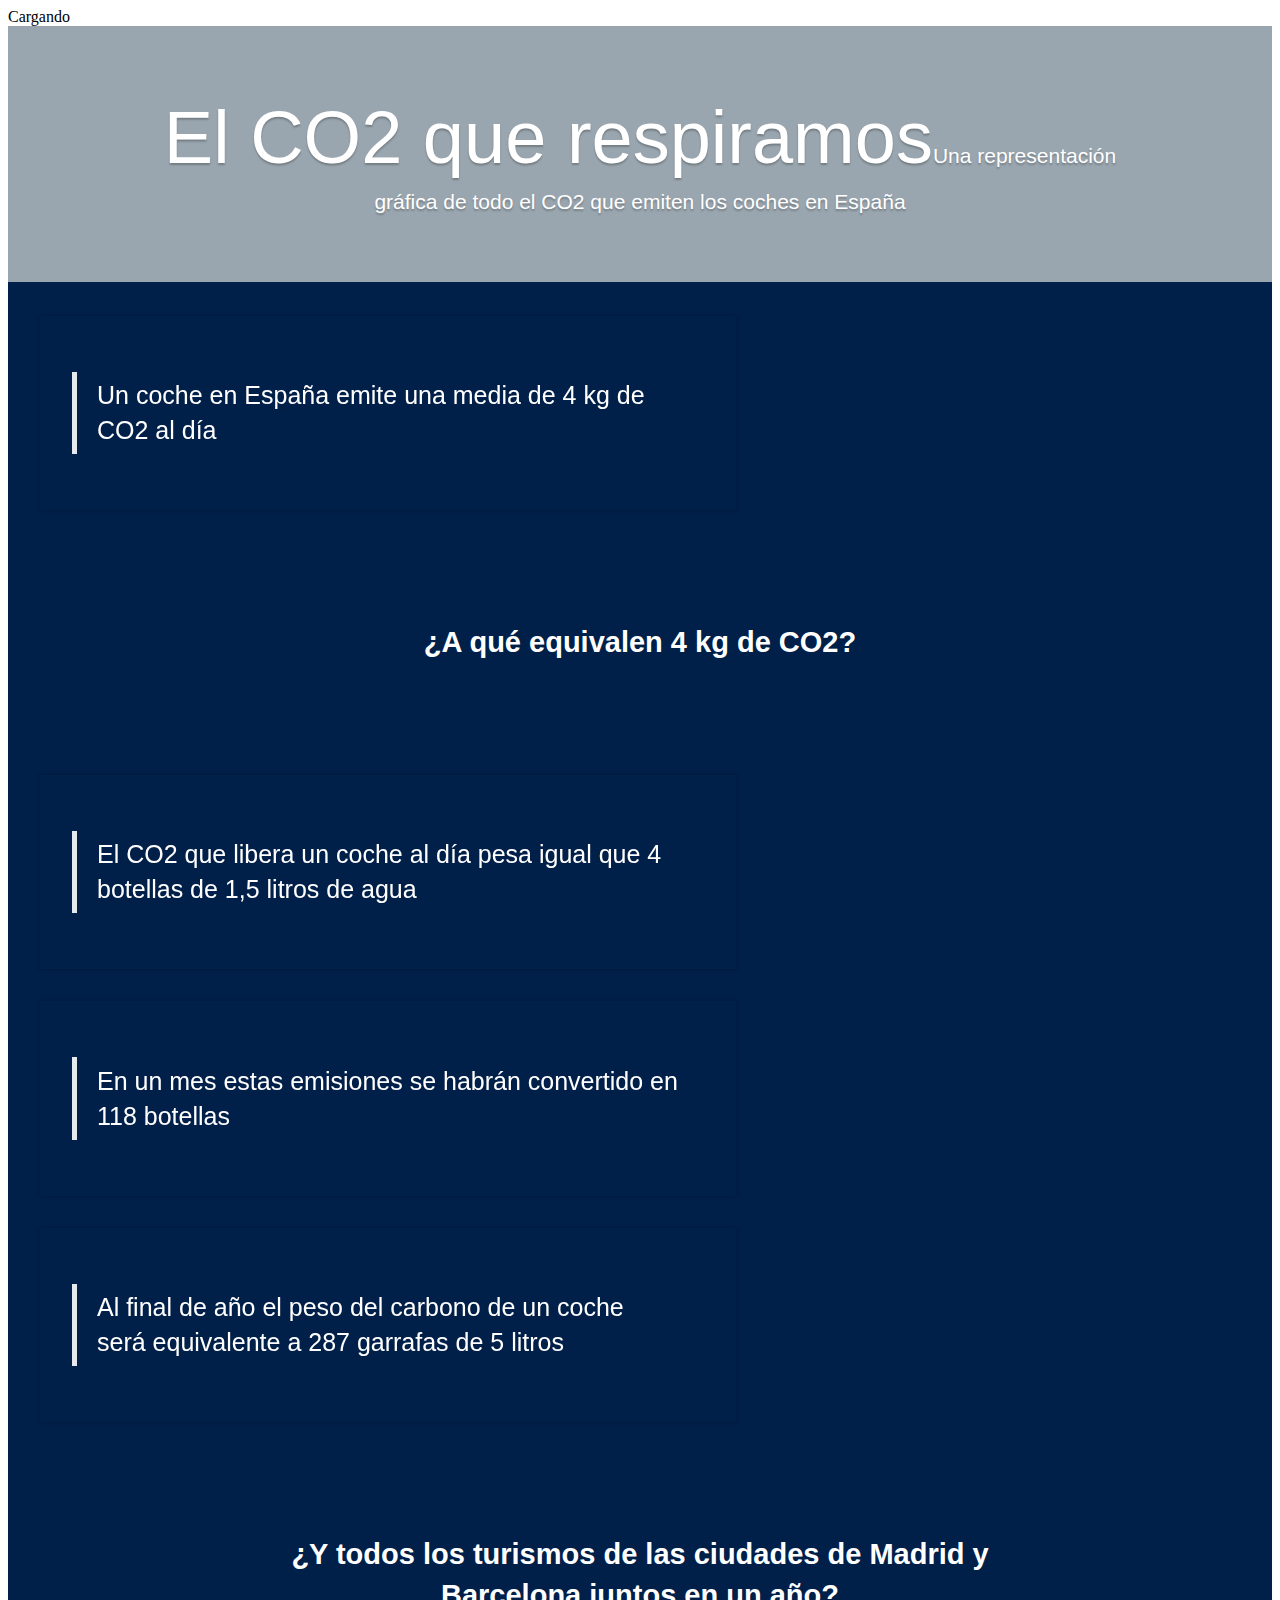
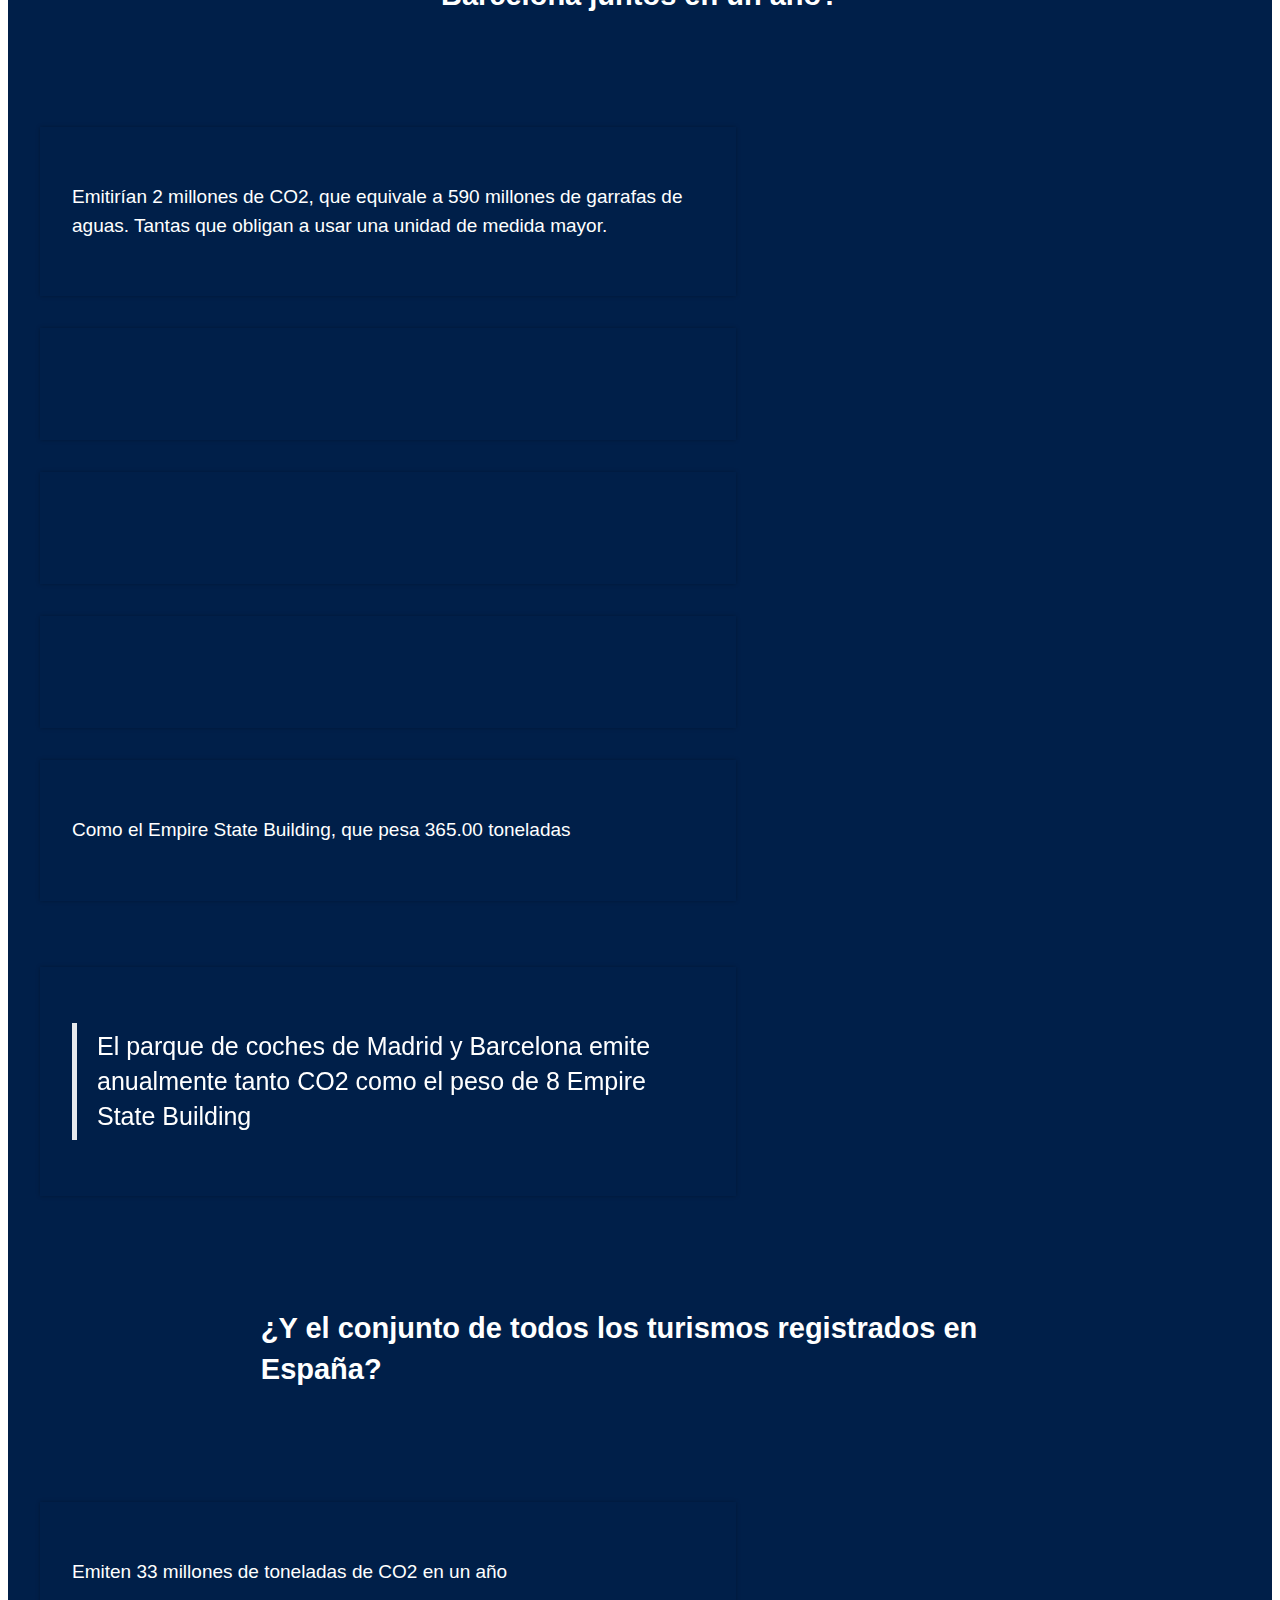
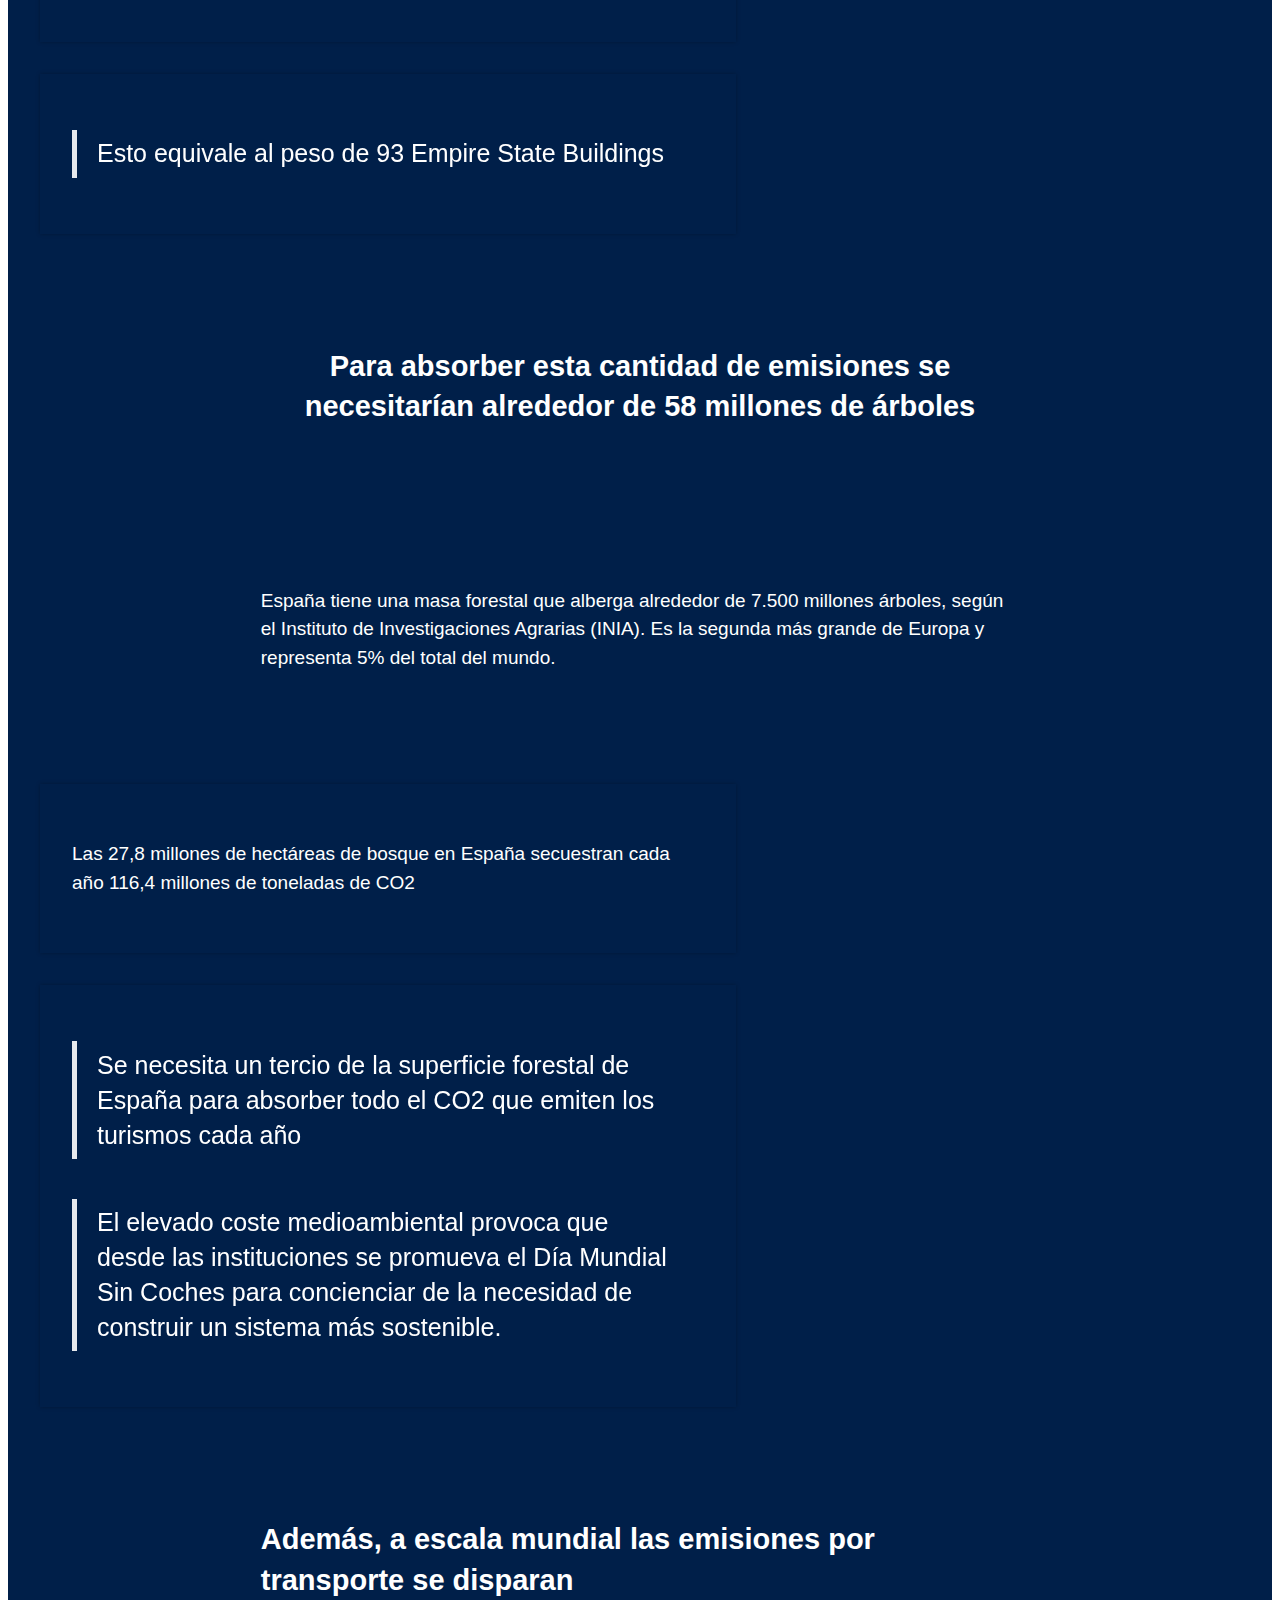
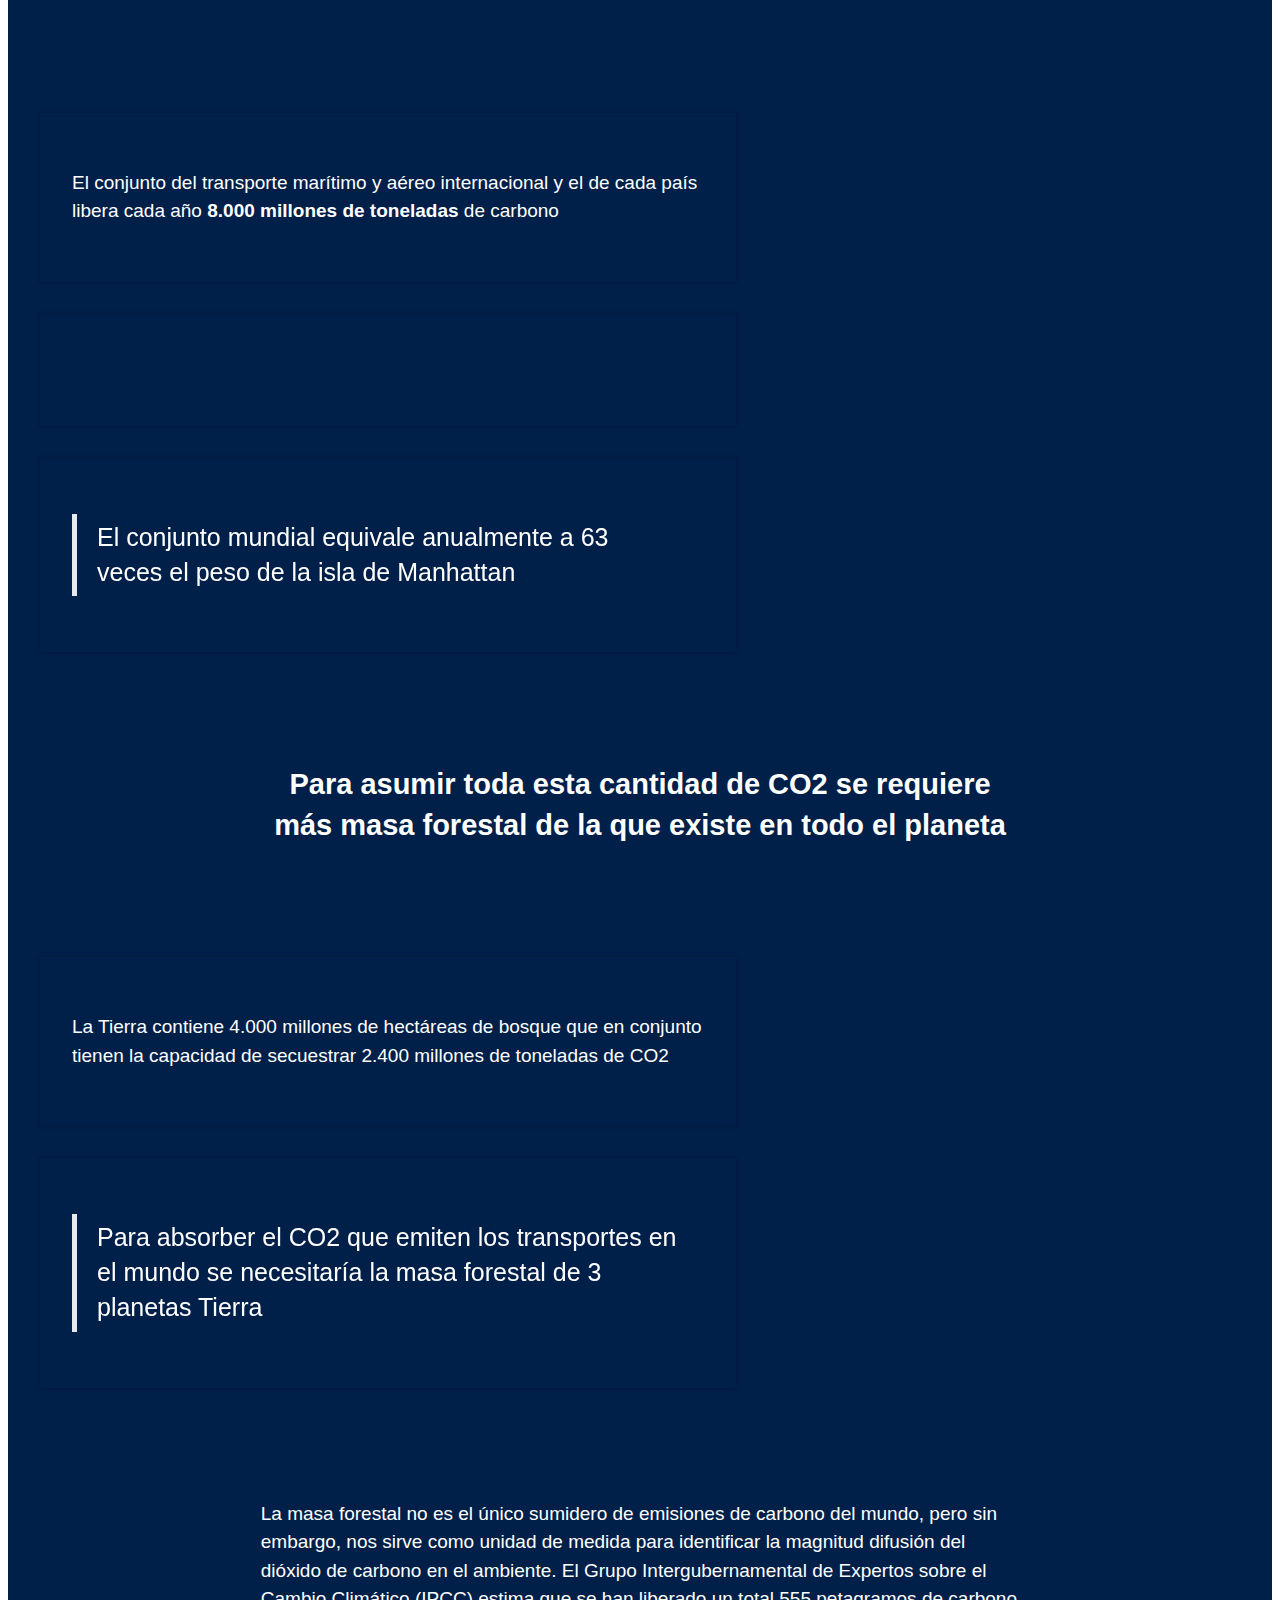
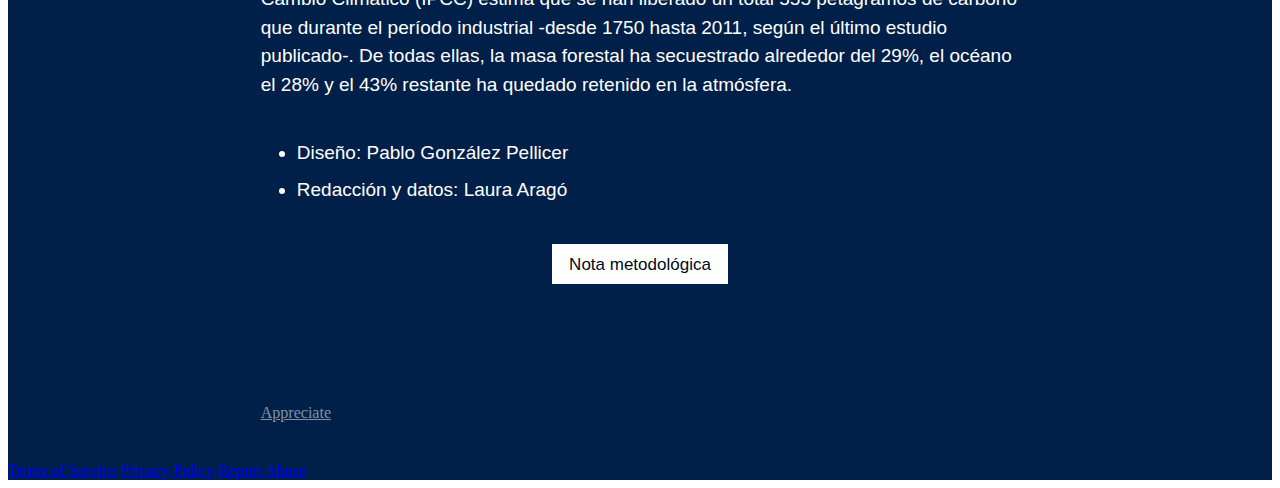
==== index.html @ 46d2deae "Add files via upload" ====
<!DOCTYPE html>
<html>
<head>
    <meta charset="utf-8">
    <title>El CO2 que respiramos</title>
    <meta content="yes" name="apple-touch-fullscreen" />
    <meta content="yes" name="apple-mobile-web-app-capable" />
    <meta content="black-translucent" name="apple-mobile-web-app-status-bar-style" />
    <meta content="width=device-width, initial-scale=1, maximum-scale=1" name="viewport" />

    <meta name="robots" content="noindex">

    <meta property="og:title" content="El CO2 que respiramos">
    <meta property="og:type" content="website">
    <meta property="og:image" content="https://spark.adobe.com/page/ViPtlC5syH0Ae/embed.jpg?buster=1568790767849">
    <meta property="og:image:width" content="1024">
    <meta property="og:image:height" content="512">
    <meta property="og:description" content="Ver la infografía">

    <meta name="twitter:card" content="summary_large_image">
    <meta name="twitter:title" content="El CO2 que respiramos">
    <meta name="twitter:image:src" content="https://spark.adobe.com/page/ViPtlC5syH0Ae/embed.jpg?buster=1568790767849">
    <meta name="twitter:description" content="Ver la infografía">

    <link rel="apple-touch-icon" href="https://spark.adobe.com/page/ViPtlC5syH0Ae/embed.jpg?buster=1568790767849">
    <link rel="shortcut icon" href="https://www.lavanguardia.com/rsc/images/ico/favicon.ico">

    <meta property="fb:app_id" content="919039361464473">

    <script src="https://d6uhzlpot4xwe.cloudfront.net/runtime/1.22/base-fonts.gz.js"></script>
    <script src="https://d6uhzlpot4xwe.cloudfront.net/runtime/1.22/typekit-load.gz.js"></script>
    <link href="https://rawcdn.githack.com/Pgonzalez2017/dia_mundial_sin_coches/19cf22486b2152cb70635c8bbbde9f3c27eebcd0/runtime.gz.css" type="text/css" rel="stylesheet">
    <style>
      /* custom-theme base */
		@import url('https://fonts.googleapis.com/css?family=Oswald&display=swap');

      .custom-f6b187a5-284e-4a99-9508-595328ece799-theme .single-column-section .section-background,
      .custom-f6b187a5-284e-4a99-9508-595328ece799-theme .title-section {
        background-color: #9aa6af;
      }

      .custom-f6b187a5-284e-4a99-9508-595328ece799-theme .title-header {
        height: 100%;
        text-align: center;
        box-sizing: border-box;
        font-size: 0;
      }

      .custom-f6b187a5-284e-4a99-9508-595328ece799-theme .title-top-left .title-header,
      .custom-f6b187a5-284e-4a99-9508-595328ece799-theme .title-left .title-header,
      .custom-f6b187a5-284e-4a99-9508-595328ece799-theme .title-bottom-left .title-header {
        text-align: left;
      }
      .custom-f6b187a5-284e-4a99-9508-595328ece799-theme .title-top .title-header,
      .custom-f6b187a5-284e-4a99-9508-595328ece799-theme .title-center .title-header,
      .custom-f6b187a5-284e-4a99-9508-595328ece799-theme .title-bottom .title-header {
        text-align: center;
      }
      .custom-f6b187a5-284e-4a99-9508-595328ece799-theme .title-top-right .title-header,
      .custom-f6b187a5-284e-4a99-9508-595328ece799-theme .title-right .title-header,
      .custom-f6b187a5-284e-4a99-9508-595328ece799-theme .title-bottom-right .title-header {
        text-align: right;
      }

      .custom-f6b187a5-284e-4a99-9508-595328ece799-theme .title-header:before {
        content: '';
        display: inline-block;
        width: 0;
        height: 100%;
        vertical-align: bottom;
      }

      .custom-f6b187a5-284e-4a99-9508-595328ece799-theme .title-top-left .title-header:before,
      .custom-f6b187a5-284e-4a99-9508-595328ece799-theme .title-top .title-header:before,
      .custom-f6b187a5-284e-4a99-9508-595328ece799-theme .title-top-right .title-header:before {
        vertical-align: top;
      }

      .custom-f6b187a5-284e-4a99-9508-595328ece799-theme .title-left .title-header:before,
      .custom-f6b187a5-284e-4a99-9508-595328ece799-theme .title-center .title-header:before,
      .custom-f6b187a5-284e-4a99-9508-595328ece799-theme .title-right .title-header:before {
        vertical-align: middle;
      }

      .custom-f6b187a5-284e-4a99-9508-595328ece799-theme .title-header-view {
        position: relative;
        display: inline-block;
        top: 0;
        right: 0;
        bottom: 0;
        left: 0;
      }

      .custom-f6b187a5-284e-4a99-9508-595328ece799-theme .title-header .gradient-overlay {
        background-color: rgba(0, 0, 0, 0);
        background-image: -webkit-linear-gradient( -270deg /*[gradient-angle-aligned-center]*/, rgba(0,0,0,0)  /*[gradient-stop-0-color-aligned-center]*/ 0% /*[gradient-stop-0-percent-aligned-center]*/, rgba(0,0,0,0.25)  /*[gradient-stop-1-color-aligned-center]*/ 25% /*[gradient-stop-1-percent-aligned-center]*/, rgba(0,0,0,0.50)  /*[gradient-stop-2-color-aligned-center]*/ 50% /*[gradient-stop-2-percent-aligned-center]*/, rgba(0,0,0,0.25)  /*[gradient-stop-3-color-aligned-center]*/ 75% /*[gradient-stop-3-percent-aligned-center]*/, rgba(0,0,0,0)  /*[gradient-stop-4-color-aligned-center]*/ 100% /*[gradient-stop-4-percent-aligned-center]*/);
        background-image: linear-gradient(0deg,rgba(0, 0, 0, 0) 0%, rgba(0, 0, 0, 0.25) 25%, rgba(0, 0, 0, 0.50) 50%, rgba(0, 0, 0, 0.25) 75%, rgba(0, 0, 0, 0) 100%);
      }

      .custom-f6b187a5-284e-4a99-9508-595328ece799-theme .title-top-left .title-header .gradient-overlay,
      .custom-f6b187a5-284e-4a99-9508-595328ece799-theme .title-top .title-header .gradient-overlay,
      .custom-f6b187a5-284e-4a99-9508-595328ece799-theme .title-top-right .title-header .gradient-overlay {
        background-image: -webkit-linear-gradient( -270deg /*[gradient-angle-aligned-top]*/, rgba(0,0,0,0)  /*[gradient-stop-0-color-aligned-top]*/ 0% /*[gradient-stop-0-percent-aligned-top]*/, rgba(0,0,0,0.5)  /*[gradient-stop-1-color-aligned-top]*/ 100% /*[gradient-stop-1-percent-aligned-top]*/);
        background-image: linear-gradient(0deg,rgba(0, 0, 0, 0) 0%, rgba(0, 0, 0, 0.5) 100%);
      }

      .custom-f6b187a5-284e-4a99-9508-595328ece799-theme .title-bottom-left .title-header .gradient-overlay,
      .custom-f6b187a5-284e-4a99-9508-595328ece799-theme .title-bottom .title-header .gradient-overlay,
      .custom-f6b187a5-284e-4a99-9508-595328ece799-theme .title-bottom-right .title-header .gradient-overlay {
        background-image: -webkit-linear-gradient( -270deg /*[gradient-angle-aligned-bottom]*/, rgba(0,0,0,0.5) /*[gradient-stop-0-color-aligned-bottom]*/ 0% /*[gradient-stop-0-percent-aligned-bottom]*/, rgba(0,0,0,0) /*[gradient-stop-1-color-aligned-bottom]*/ 100% /*[gradient-stop-1-percent-aligned-bottom]*/);
        background-image: linear-gradient(0deg,rgba(0, 0, 0, 0.5) 0%, rgba(0, 0, 0, 0) 100%);
      }

      .custom-f6b187a5-284e-4a99-9508-595328ece799-theme .card-flipbook-section .section-content .content-container {
        box-shadow: 0 0 4px rgba(0,0,0,.25);
      }

      .custom-f6b187a5-284e-4a99-9508-595328ece799-theme .card-flipbook-section .section-content .card-right .content-container {
        margin-left: auto;
      }

      .custom-f6b187a5-284e-4a99-9508-595328ece799-theme .card-flipbook-section .section-content .card-center .content-container {
        margin-left: auto;
        margin-right: auto;
      }

      /* custom-f6b187a5-284e-4a99-9508-595328ece799-theme components */

      .custom-f6b187a5-284e-4a99-9508-595328ece799-theme.article,
.custom-f6b187a5-284e-4a99-9508-595328ece799-theme .section {
  background-color: rgba(0,31,73,1);
}

.custom-f6b187a5-284e-4a99-9508-595328ece799-theme .section-content .content-container {
  padding-left: 20%;
  padding-right: 20%;
}

/*
 * Browsers vary in their default behavior of <b>/<strong> tags. Some default to
 * font-weight: bold (Chrome) and others default to font-weight: bolder (Firefox).
 * We explicitly match Chrome's behavior here so that font face fallback logic
 * is consistent between browsers (MRVL-15001)
 */
.custom-f6b187a5-284e-4a99-9508-595328ece799-theme strong,
.custom-f6b187a5-284e-4a99-9508-595328ece799-theme b {
  font-weight: bold;
}

  @font-face {
    font-family: oswald;
    font-weight: 400;
    font-style: normal;
    src: url(fonts/f40a575d-f33d-48fd-8306-7b1dbc5da2fe?asset_id=f40a575d-f33d-48fd-8306-7b1dbc5da2fe&img_etag=42c10e31778c0b506737cbee12c02ad9);
  }
  @font-face {
    font-family: oswald;
    font-weight: 400;
    font-style: normal;
    src: url(fonts/74c356ef-a642-4f60-b1d9-2aa09b110ccc?asset_id=74c356ef-a642-4f60-b1d9-2aa09b110ccc&img_etag=583702db6f3ca09f0ca7b20a0d59df31);
  }
  @font-face {
    font-family: oswald;
    font-weight: 700;
    font-style: normal;
    src: url(fonts/f6e82606-60df-4d10-b71c-6a7e5472b177?asset_id=f6e82606-60df-4d10-b71c-6a7e5472b177&img_etag=e98cc209f00b204ad986d69244e93115);
  }
  @font-face {
    font-family: oswald;
    font-weight: 400;
    font-style: italic;
  }
  @font-face {
    font-family: oswald;
    font-weight: 700;
    font-style: italic;
  }
/* title-section gradient-overlay treatment */

.custom-f6b187a5-284e-4a99-9508-595328ece799-theme .title-section {
  background-color: #9aa6af;
}
.custom-f6b187a5-284e-4a99-9508-595328ece799-theme .title-header {
  padding: 64px 5% 64px 5%;
  background-color: transparent;
}
.custom-f6b187a5-284e-4a99-9508-595328ece799-theme .title-header-view {
  padding: 0px 0px 0px 0px;
  width: 100%;
  max-width: 89%;
  background-color: transparent;
  border-radius: 0px 0px 0px 0px;
}
.custom-f6b187a5-284e-4a99-9508-595328ece799-theme .title-header .gradient-overlay {
  right: -25%;
  left: -25%;
}
.custom-f6b187a5-284e-4a99-9508-595328ece799-theme .title-top-left .title-header .gradient-overlay,
.custom-f6b187a5-284e-4a99-9508-595328ece799-theme .title-top .title-header .gradient-overlay,
.custom-f6b187a5-284e-4a99-9508-595328ece799-theme .title-top-right .title-header .gradient-overlay {
  top: -64px;
  bottom: -50%;
  height: auto;
}
.custom-f6b187a5-284e-4a99-9508-595328ece799-theme .title-bottom-left .title-header .gradient-overlay,
.custom-f6b187a5-284e-4a99-9508-595328ece799-theme .title-bottom .title-header .gradient-overlay,
.custom-f6b187a5-284e-4a99-9508-595328ece799-theme .title-bottom-right .title-header .gradient-overlay {
  top: -50%;
  bottom: -64px;
  height: auto;
}
.custom-f6b187a5-284e-4a99-9508-595328ece799-theme .title-header .title {
  margin: 0 0;
  padding: 0 0;
  max-height: 3.9000000000000004em;
  color: rgba(255,255,255,1);
  font-family: oswald,sans-serif;
  font-size: 74px;
  font-style: normal;
  font-weight: 400;
  text-transform: none;
  line-height: 1.3;
  letter-spacing: normal;
  text-shadow: 0px 2px 2px rgba(0,0,0,0.25);
}
.custom-f6b187a5-284e-4a99-9508-595328ece799-theme .title-header .subtitle {
  margin-top: 1rem;
  padding: 0;
  max-height: 4.5em;
  color: rgba(255,255,255,1);
  font-family: oswald,sans-serif;
  font-size: 21px;
  font-style: normal;
  font-weight: 400;
  text-transform: none;
  line-height: 1.5;
  letter-spacing: normal;
  text-shadow: 0px 2px 2px rgba(0,0,0,0.25);
}
@media ( max-width: 767px ) {
  .custom-f6b187a5-284e-4a99-9508-595328ece799-theme .title-header {
    padding: 32px 5% 32px 5%;
  }
}

/* Wide Screen Widths */

@media (min-width: 1300px) {
  /* each pair of title padding values should sum to 30% */
  .custom-f6b187a5-284e-4a99-9508-595328ece799-theme .title-top-left .title-header-view,
  .custom-f6b187a5-284e-4a99-9508-595328ece799-theme .title-left .title-header-view,
  .custom-f6b187a5-284e-4a99-9508-595328ece799-theme .title-bottom-left .title-header-view {
    padding-left: 10%;
    padding-right: 20%;
  }
  .custom-f6b187a5-284e-4a99-9508-595328ece799-theme .title-top .title-header-view,
  .custom-f6b187a5-284e-4a99-9508-595328ece799-theme .title-center .title-header-view,
  .custom-f6b187a5-284e-4a99-9508-595328ece799-theme .title-bottom .title-header-view{
    padding-left: 15%;
    padding-right: 15%;
  }
  .custom-f6b187a5-284e-4a99-9508-595328ece799-theme .title-top-right .title-header-view,
  .custom-f6b187a5-284e-4a99-9508-595328ece799-theme .title-right .title-header-view,
  .custom-f6b187a5-284e-4a99-9508-595328ece799-theme .title-bottom-right .title-header-view {
    padding-left: 20%;
    padding-right: 10%;
  }
}

/* Extra Wide Screen Widths */

@media (min-width: 1800px) {
  /* each pair of title padding values should sum to 50% */
  .custom-f6b187a5-284e-4a99-9508-595328ece799-theme .title-top-left .title-header-view,
  .custom-f6b187a5-284e-4a99-9508-595328ece799-theme .title-left .title-header-view,
  .custom-f6b187a5-284e-4a99-9508-595328ece799-theme .title-bottom-left .title-header-view {
    padding-left: 15%;
    padding-right: 35%;
  }
  .custom-f6b187a5-284e-4a99-9508-595328ece799-theme .title-top .title-header-view,
  .custom-f6b187a5-284e-4a99-9508-595328ece799-theme .title-center .title-header-view,
  .custom-f6b187a5-284e-4a99-9508-595328ece799-theme .title-bottom .title-header-view {
    padding-left: 25%;
    padding-right: 25%;
  }
  .custom-f6b187a5-284e-4a99-9508-595328ece799-theme .title-top-right .title-header-view,
  .custom-f6b187a5-284e-4a99-9508-595328ece799-theme .title-right .title-header-view,
  .custom-f6b187a5-284e-4a99-9508-595328ece799-theme .title-bottom-right .title-header-view {
    padding-left: 35%;
    padding-right: 15%;
  }
}

/* Super Wide Screen Widths */

@media (min-width: 2300px) {
  /* each pair of title padding values should sum to 60% */
  .custom-f6b187a5-284e-4a99-9508-595328ece799-theme .title-top-left .title-header-view,
  .custom-f6b187a5-284e-4a99-9508-595328ece799-theme .title-left .title-header-view,
  .custom-f6b187a5-284e-4a99-9508-595328ece799-theme .title-bottom-left .title-header-view {
    padding-left: 20%;
    padding-right: 40%;
  }
  .custom-f6b187a5-284e-4a99-9508-595328ece799-theme .title-top .title-header-view,
  .custom-f6b187a5-284e-4a99-9508-595328ece799-theme .title-center .title-header-view,
  .custom-f6b187a5-284e-4a99-9508-595328ece799-theme .title-bottom .title-header-view {
    padding-left: 30%;
    padding-right: 30%;
  }
  .custom-f6b187a5-284e-4a99-9508-595328ece799-theme .title-top-right .title-header-view,
  .custom-f6b187a5-284e-4a99-9508-595328ece799-theme .title-right .title-header-view,
  .custom-f6b187a5-284e-4a99-9508-595328ece799-theme .title-bottom-right .title-header-view {
    padding-left: 40%;
    padding-right: 20%;
  }
}


@media ( max-width: 767px ) {
  .custom-f6b187a5-284e-4a99-9508-595328ece799-theme .title-header .title {
    font-size: 39px;
  }
}
@media ( max-width: 767px ) {
  .custom-f6b187a5-284e-4a99-9508-595328ece799-theme .title-header .subtitle {
    font-size: 17px;
  }
}

/* heading no treatment */

.custom-f6b187a5-284e-4a99-9508-595328ece799-theme .content-container h3 {
  z-index: 0;
  font-family: oswald,sans-serif;
  font-size: 48px;
  font-style: normal;
  font-weight: 400;
  text-transform: none;
  line-height: 1.3;
  letter-spacing: normal;
  color: rgba(255,255,255,1);
  text-align: left;
}




@media ( max-width: 767px ) {
  .custom-f6b187a5-284e-4a99-9508-595328ece799-theme .content-container h3 {
    font-size: 29px;
  }
}

.custom-f6b187a5-284e-4a99-9508-595328ece799-theme .content-container h4 {
  font-family: oswald,sans-serif;
  font-size: 29px;
  font-style: normal;
  font-weight: 700;
  text-transform: none;
  line-height: 1.4;
  letter-spacing: normal;
  color: rgba(255,255,255,1);
  text-align: left;
}

@media ( max-width: 767px ) {
  .custom-f6b187a5-284e-4a99-9508-595328ece799-theme .content-container h4 {
    font-size: 21px;
  }
}
.custom-f6b187a5-284e-4a99-9508-595328ece799-theme .single-column-section .content-container p,
.custom-f6b187a5-284e-4a99-9508-595328ece799-theme .card-flipbook-section .content-container p {
  font-family: oswald,sans-serif;
  font-size: 19px;
  font-style: normal;
  font-weight: 400;
  text-transform: none;
  line-height: 1.5;
  letter-spacing: normal;
  color: rgba(255,255,255,1);
}

@media ( max-width: 767px ) {
  .custom-f6b187a5-284e-4a99-9508-595328ece799-theme .single-column-section .content-container p,
  .custom-f6b187a5-284e-4a99-9508-595328ece799-theme .card-flipbook-section .content-container p {
    font-size: 17px;
  }
}
.custom-f6b187a5-284e-4a99-9508-595328ece799-theme .content-container ul li {
  font-family: oswald,sans-serif;
  font-size: 19px;
  font-style: normal;
  font-weight: 400;
  text-transform: none;
  line-height: 1.5;
  letter-spacing: normal;
  color: rgba(255,255,255,1);
  margin-left: 36px;
  margin-right: 0px;
}

@media ( max-width: 767px ) {
  .custom-f6b187a5-284e-4a99-9508-595328ece799-theme .content-container ul li {
    font-size: 17px;
  }
}
.custom-f6b187a5-284e-4a99-9508-595328ece799-theme .content-container ol li {
  font-family: oswald,sans-serif;
  font-size: 19px;
  font-style: normal;
  font-weight: 400;
  text-transform: none;
  line-height: 1.5;
  letter-spacing: normal;
  color: rgba(255,255,255,1);
  margin-left: 36px;
  margin-right: 0px;
}

@media ( max-width: 767px ) {
  .custom-f6b187a5-284e-4a99-9508-595328ece799-theme .content-container ol li {
    font-size: 17px;
  }
}




/* blockquote left rule treatment */

.custom-f6b187a5-284e-4a99-9508-595328ece799-theme .content-container blockquote {
  z-index: 0;
  position: relative;
  font-family: oswald,sans-serif;
  font-size: 25px;
  font-style: normal;
  font-weight: 400;
  text-transform: none;
  line-height: 1.4;
  letter-spacing: normal;
  color: rgba(255,255,255,1);
  text-align: left;
  margin-top: 0px;
  margin-bottom: 0px;
  margin-left: 0px;
  margin-right: 0px;
  padding-top: .25em;
  padding-bottom: .25em;
  padding-left: 1em;
  padding-right: 1em;
}
.custom-f6b187a5-284e-4a99-9508-595328ece799-theme .content-container blockquote:before {
  content: "";
  display: inline-block;
  z-index: -1;
  position: absolute;
  top: 0px;
  right: auto;
  bottom: 0px;
  left: 0px;
  width: 5px;
  background-color: rgba(255,255,255,0.9);
}


@media ( max-width: 767px ) {
  .custom-f6b187a5-284e-4a99-9508-595328ece799-theme .content-container blockquote {
    font-size: 19px;
  }
}

.custom-f6b187a5-284e-4a99-9508-595328ece799-theme .image-wrapper {
  overflow: hidden;
}

/* inline image no treatment */

.custom-f6b187a5-284e-4a99-9508-595328ece799-theme .card-flipbook-section .caption, .custom-f6b187a5-284e-4a99-9508-595328ece799-theme .single-column-section .caption {
  font-family: oswald,sans-serif;
  font-size: 15px;
  font-style: normal;
  font-weight: 400;
  text-transform: none;
  line-height: 1.6;
  letter-spacing: normal;
  color: rgba(255,255,255,1);
  text-align: center;
  margin: .5em 0px;
}



@media ( max-width: 767px ) {
  .custom-f6b187a5-284e-4a99-9508-595328ece799-theme .card-flipbook-section .caption, .custom-f6b187a5-284e-4a99-9508-595328ece799-theme .single-column-section .caption {
    font-size: 15px;
  }
}

/* button square treatment */

.custom-f6b187a5-284e-4a99-9508-595328ece799-theme .content-container a.link-button {
  display: inline-block;
  padding-top: 8px;
  padding-left: 17px;
  padding-right: 17px;
  padding-bottom: 6px;
  font-family: oswald,sans-serif;
  font-size: 17px;
  font-style: normal;
  font-weight: 400;
  text-transform: none;
  line-height: 1.5;
  letter-spacing: normal;
  text-decoration: none;
  text-align: center;
  color: rgba(0,11,26,1);
  background-color: rgba(255,255,255,1);

  -webkit-transition: color .15s linear, background-color .15s ease-in-out, border-color .15s ease-in-out;
  -moz-transition: color .15s linear, background-color .15s ease-in-out, border-color .15s ease-in-out;
  -o-transition: color .15s linear, background-color .15s ease-in-out, border-color .15s ease-in-out;
  -ms-transition: color .15s linear, background-color .15s ease-in-out, border-color .15s ease-in-out;
  transition: color .15s linear, background-color .15s ease-in-out, border-color .15s ease-in-out;
}
.custom-f6b187a5-284e-4a99-9508-595328ece799-theme .content-container a.link-button:hover {
  color: rgba(0,11,26,1);
  background-color: rgba(217,217,217,1);
}

@media ( max-width: 767px ) {
  .custom-f6b187a5-284e-4a99-9508-595328ece799-theme .content-container a.link-button {
    padding-top: 6px;
    padding-left: 17px;
    padding-right: 17px;
    padding-bottom: 4px;
  }
}





@media ( max-width: 767px ) {
  .custom-f6b187a5-284e-4a99-9508-595328ece799-theme .content-container a.link-button {
    font-size: 16px;
  }
}

.custom-f6b187a5-284e-4a99-9508-595328ece799-theme .single-column-section .content-container a:not(.link-button),
.custom-f6b187a5-284e-4a99-9508-595328ece799-theme .card-flipbook-section .content-container a:not(.link-button),
.custom-f6b187a5-284e-4a99-9508-595328ece799-theme .photo-grid-section    .content-container a:not(.link-button),
.custom-f6b187a5-284e-4a99-9508-595328ece799-theme .full-width-section    .content-container a:not(.link-button) {
  background-color: transparent;
  color: rgba(128,143,164,1);
  text-decoration: 
underline;
  -webkit-transition: color .15s linear;
  -moz-transition: color .15s linear;
  -o-transition: color .15s linear;
  -ms-transition: color .15s linear;
  transition: color .15s linear;
}
.custom-f6b187a5-284e-4a99-9508-595328ece799-theme .single-column-section .content-container a:not(.link-button):hover,
.custom-f6b187a5-284e-4a99-9508-595328ece799-theme .card-flipbook-section .content-container a:not(.link-button):hover,
.custom-f6b187a5-284e-4a99-9508-595328ece799-theme .photo-grid-section    .content-container a:not(.link-button):hover,
.custom-f6b187a5-284e-4a99-9508-595328ece799-theme .full-width-section    .content-container a:not(.link-button):hover {
  color: rgba(191,199,210,1);
}


/* full width image no treatment */

.custom-f6b187a5-284e-4a99-9508-595328ece799-theme .full-width-section .caption {
  font-family: oswald,sans-serif;
  font-size: 15px;
  font-style: normal;
  font-weight: 400;
  text-transform: none;
  line-height: 1.6;
  letter-spacing: normal;
  color: rgba(255,255,255,1);
  text-align: center;
  margin: .5em 0px;
}
.custom-f6b187a5-284e-4a99-9508-595328ece799-theme .full-width-section .caption {
  padding-right: 5%;
  padding-left: 5%;
}



@media ( max-width: 767px ) {
  .custom-f6b187a5-284e-4a99-9508-595328ece799-theme .full-width-section .caption {
    font-size: 15px;
  }
}
/* fillscreen section */


.custom-f6b187a5-284e-4a99-9508-595328ece799-theme .fullscreen-photo-section .pull-quote {
  position: absolute;
  top: 0px;
  right: auto;
  bottom: auto;
  left: 0px;
  margin: 96px 32px;
  padding: 24px;
  max-width: 50%;
  font-family: oswald,sans-serif;
  font-size: 25px;
  font-style: normal;
  font-weight: 400;
  text-transform: none;
  line-height: 1.4;
  letter-spacing: normal;
  text-shadow: 1px 1px 2px rgba(0,0,0,.35);
  color: rgba(64,87,119,1);
  background-color: rgba(255,255,255,0.8);
  -webkit-box-sizing: border-box;
  -moz-box-sizing: border-box;
  -o-box-sizing: border-box;
  -ms-box-sizing: border-box;
  box-sizing: border-box;
}

.custom-f6b187a5-284e-4a99-9508-595328ece799-theme .fullscreen-photo-section .pull-quote .content-container {
  color: rgba(64,87,119,1);
}

@media ( max-width: 767px ) {
  .custom-f6b187a5-284e-4a99-9508-595328ece799-theme .fullscreen-photo-section .pull-quote {
    font-size: 19px;
    margin: 48px 16px;
    padding: 12px;
  }
}


/* window section */

.custom-f6b187a5-284e-4a99-9508-595328ece799-theme .window-section .pull-quote {
  position: absolute;
  top: 0px;
  right: auto;
  bottom: auto;
  left: 0px;
  margin: 48px 32px;
  padding: 24px;
  max-width: 50%;
  font-family: oswald,sans-serif;
  font-size: 25px;
  font-style: normal;
  font-weight: 400;
  text-transform: none;
  line-height: 1.4;
  letter-spacing: normal;
  text-shadow: 1px 1px 2px rgba(0,0,0,.35);
  color: rgba(64,87,119,1);
  background-color: rgba(255,255,255,0.8);
  -webkit-box-sizing: border-box;
  -moz-box-sizing: border-box;
  -o-box-sizing: border-box;
  -ms-box-sizing: border-box;
  box-sizing: border-box;
}

.custom-f6b187a5-284e-4a99-9508-595328ece799-theme .window-section .pull-quote .content-container {
  color: rgba(64,87,119,1);

}

@media ( max-width: 767px ) {
  .custom-f6b187a5-284e-4a99-9508-595328ece799-theme .window-section .pull-quote {
    font-size: 19px;
    margin: 24px 16px;
    padding: 12px;
  }
}



/* photo grid no treatment */

.custom-f6b187a5-284e-4a99-9508-595328ece799-theme .grid-caption {
  margin: .5em 0px;
  font-family: oswald,sans-serif;
  font-size: 15px;
  font-style: normal;
  font-weight: 400;
  text-transform: none;
  line-height: 1.6;
  letter-spacing: normal;
  text-align: center;
  color: rgba(255,255,255,1)
}



@media ( max-width: 767px ) {
  .custom-f6b187a5-284e-4a99-9508-595328ece799-theme .grid-caption {
    font-size: 15px;
  }
}

.custom-f6b187a5-284e-4a99-9508-595328ece799-theme .card-flipbook-section .section-content .content-container {
  background-color: rgba(0,31,73,0.9);
}
.custom-f6b187a5-284e-4a99-9508-595328ece799-theme .content-spacer {
  height: 0.125rem;
}
.custom-f6b187a5-284e-4a99-9508-595328ece799-theme .content-item-spacer {
  height: 5.000rem;
}
.custom-f6b187a5-284e-4a99-9508-595328ece799-theme .section .section-content .content-container {
  padding-top: 2.500rem;
  padding-bottom: 2.500rem;
}
.custom-f6b187a5-284e-4a99-9508-595328ece799-theme .full-width-section .section-content .content-container {
  padding-top: 0;
  padding-bottom: 0;
}
.custom-f6b187a5-284e-4a99-9508-595328ece799-theme .section.large-content-spacing-top .section-content .content-container {
  padding-top: 5.000rem;
}
.custom-f6b187a5-284e-4a99-9508-595328ece799-theme .section.large-content-spacing-bottom .section-content .content-container {
  padding-bottom: 5.000rem;
}
.custom-f6b187a5-284e-4a99-9508-595328ece799-theme .content-container > :first-child {
  margin-top: 0;
}
.custom-f6b187a5-284e-4a99-9508-595328ece799-theme .content-container > :last-child {
  margin-bottom: 0;
}
.custom-f6b187a5-284e-4a99-9508-595328ece799-theme ul,
.custom-f6b187a5-284e-4a99-9508-595328ece799-theme ol {
  padding: 0
}
.custom-f6b187a5-284e-4a99-9508-595328ece799-theme li {
  margin-bottom: 0.500rem;
}
.custom-f6b187a5-284e-4a99-9508-595328ece799-theme li:last-child {
  margin-bottom: 0;
}
.custom-f6b187a5-284e-4a99-9508-595328ece799-theme .content-container p {
  margin-top: 0;
  margin-bottom: 0;
}
.custom-f6b187a5-284e-4a99-9508-595328ece799-theme .content-container p + p{
  margin-top: 2.500rem;
}
.custom-f6b187a5-284e-4a99-9508-595328ece799-theme .content-container ol + p{
  margin-top: 2.500rem;
}
.custom-f6b187a5-284e-4a99-9508-595328ece799-theme .content-container ul + p{
  margin-top: 2.500rem;
}
.custom-f6b187a5-284e-4a99-9508-595328ece799-theme .content-container h3 + p{
  margin-top: 2.500rem;
}
.custom-f6b187a5-284e-4a99-9508-595328ece799-theme .content-container h4 + p{
  margin-top: 2.500rem;
}
.custom-f6b187a5-284e-4a99-9508-595328ece799-theme .content-container blockquote + p{
  margin-top: 2.500rem;
}
.custom-f6b187a5-284e-4a99-9508-595328ece799-theme .content-container .link-button-wrapper + p{
  margin-top: 2.500rem;
}
.custom-f6b187a5-284e-4a99-9508-595328ece799-theme .content-container div.image + p{
  margin-top: 2.500rem;
}
.custom-f6b187a5-284e-4a99-9508-595328ece799-theme .content-container ol {
  margin-top: 0;
  margin-bottom: 0;
}
.custom-f6b187a5-284e-4a99-9508-595328ece799-theme .content-container p + ol{
  margin-top: 2.500rem;
}
.custom-f6b187a5-284e-4a99-9508-595328ece799-theme .content-container ol + ol{
  margin-top: 2.500rem;
}
.custom-f6b187a5-284e-4a99-9508-595328ece799-theme .content-container ul + ol{
  margin-top: 2.500rem;
}
.custom-f6b187a5-284e-4a99-9508-595328ece799-theme .content-container h3 + ol{
  margin-top: 2.500rem;
}
.custom-f6b187a5-284e-4a99-9508-595328ece799-theme .content-container h4 + ol{
  margin-top: 2.500rem;
}
.custom-f6b187a5-284e-4a99-9508-595328ece799-theme .content-container blockquote + ol{
  margin-top: 2.500rem;
}
.custom-f6b187a5-284e-4a99-9508-595328ece799-theme .content-container .link-button-wrapper + ol{
  margin-top: 2.500rem;
}
.custom-f6b187a5-284e-4a99-9508-595328ece799-theme .content-container div.image + ol{
  margin-top: 2.500rem;
}
.custom-f6b187a5-284e-4a99-9508-595328ece799-theme .content-container ul {
  margin-top: 0;
  margin-bottom: 0;
}
.custom-f6b187a5-284e-4a99-9508-595328ece799-theme .content-container p + ul{
  margin-top: 2.500rem;
}
.custom-f6b187a5-284e-4a99-9508-595328ece799-theme .content-container ol + ul{
  margin-top: 2.500rem;
}
.custom-f6b187a5-284e-4a99-9508-595328ece799-theme .content-container ul + ul{
  margin-top: 2.500rem;
}
.custom-f6b187a5-284e-4a99-9508-595328ece799-theme .content-container h3 + ul{
  margin-top: 2.500rem;
}
.custom-f6b187a5-284e-4a99-9508-595328ece799-theme .content-container h4 + ul{
  margin-top: 2.500rem;
}
.custom-f6b187a5-284e-4a99-9508-595328ece799-theme .content-container blockquote + ul{
  margin-top: 2.500rem;
}
.custom-f6b187a5-284e-4a99-9508-595328ece799-theme .content-container .link-button-wrapper + ul{
  margin-top: 2.500rem;
}
.custom-f6b187a5-284e-4a99-9508-595328ece799-theme .content-container div.image + ul{
  margin-top: 2.500rem;
}
.custom-f6b187a5-284e-4a99-9508-595328ece799-theme .content-container h3 {
  margin-top: 0;
  margin-bottom: 0;
}
.custom-f6b187a5-284e-4a99-9508-595328ece799-theme .content-container p + h3{
  margin-top: 2.500rem;
}
.custom-f6b187a5-284e-4a99-9508-595328ece799-theme .content-container ol + h3{
  margin-top: 2.500rem;
}
.custom-f6b187a5-284e-4a99-9508-595328ece799-theme .content-container ul + h3{
  margin-top: 2.500rem;
}
.custom-f6b187a5-284e-4a99-9508-595328ece799-theme .content-container h3 + h3{
  margin-top: 2.500rem;
}
.custom-f6b187a5-284e-4a99-9508-595328ece799-theme .content-container h4 + h3{
  margin-top: 2.500rem;
}
.custom-f6b187a5-284e-4a99-9508-595328ece799-theme .content-container blockquote + h3{
  margin-top: 2.500rem;
}
.custom-f6b187a5-284e-4a99-9508-595328ece799-theme .content-container .link-button-wrapper + h3{
  margin-top: 2.500rem;
}
.custom-f6b187a5-284e-4a99-9508-595328ece799-theme .content-container div.image + h3{
  margin-top: 2.500rem;
}
.custom-f6b187a5-284e-4a99-9508-595328ece799-theme .content-container h4 {
  margin-top: 0;
  margin-bottom: 0;
}
.custom-f6b187a5-284e-4a99-9508-595328ece799-theme .content-container p + h4{
  margin-top: 2.500rem;
}
.custom-f6b187a5-284e-4a99-9508-595328ece799-theme .content-container ol + h4{
  margin-top: 2.500rem;
}
.custom-f6b187a5-284e-4a99-9508-595328ece799-theme .content-container ul + h4{
  margin-top: 2.500rem;
}
.custom-f6b187a5-284e-4a99-9508-595328ece799-theme .content-container h3 + h4{
  margin-top: 2.500rem;
}
.custom-f6b187a5-284e-4a99-9508-595328ece799-theme .content-container h4 + h4{
  margin-top: 2.500rem;
}
.custom-f6b187a5-284e-4a99-9508-595328ece799-theme .content-container blockquote + h4{
  margin-top: 2.500rem;
}
.custom-f6b187a5-284e-4a99-9508-595328ece799-theme .content-container .link-button-wrapper + h4{
  margin-top: 2.500rem;
}
.custom-f6b187a5-284e-4a99-9508-595328ece799-theme .content-container div.image + h4{
  margin-top: 2.500rem;
}
.custom-f6b187a5-284e-4a99-9508-595328ece799-theme .content-container blockquote {
  margin-top: 0;
  margin-bottom: 0;
}
.custom-f6b187a5-284e-4a99-9508-595328ece799-theme .content-container p + blockquote{
  margin-top: 2.500rem;
}
.custom-f6b187a5-284e-4a99-9508-595328ece799-theme .content-container ol + blockquote{
  margin-top: 2.500rem;
}
.custom-f6b187a5-284e-4a99-9508-595328ece799-theme .content-container ul + blockquote{
  margin-top: 2.500rem;
}
.custom-f6b187a5-284e-4a99-9508-595328ece799-theme .content-container h3 + blockquote{
  margin-top: 2.500rem;
}
.custom-f6b187a5-284e-4a99-9508-595328ece799-theme .content-container h4 + blockquote{
  margin-top: 2.500rem;
}
.custom-f6b187a5-284e-4a99-9508-595328ece799-theme .content-container blockquote + blockquote{
  margin-top: 2.500rem;
}
.custom-f6b187a5-284e-4a99-9508-595328ece799-theme .content-container .link-button-wrapper + blockquote{
  margin-top: 2.500rem;
}
.custom-f6b187a5-284e-4a99-9508-595328ece799-theme .content-container div.image + blockquote{
  margin-top: 2.500rem;
}
.custom-f6b187a5-284e-4a99-9508-595328ece799-theme .content-container .link-button-wrapper {
  margin-top: 0;
  margin-bottom: 0;
}
.custom-f6b187a5-284e-4a99-9508-595328ece799-theme .content-container p + .link-button-wrapper{
  margin-top: 2.500rem;
}
.custom-f6b187a5-284e-4a99-9508-595328ece799-theme .content-container ol + .link-button-wrapper{
  margin-top: 2.500rem;
}
.custom-f6b187a5-284e-4a99-9508-595328ece799-theme .content-container ul + .link-button-wrapper{
  margin-top: 2.500rem;
}
.custom-f6b187a5-284e-4a99-9508-595328ece799-theme .content-container h3 + .link-button-wrapper{
  margin-top: 2.500rem;
}
.custom-f6b187a5-284e-4a99-9508-595328ece799-theme .content-container h4 + .link-button-wrapper{
  margin-top: 2.500rem;
}
.custom-f6b187a5-284e-4a99-9508-595328ece799-theme .content-container blockquote + .link-button-wrapper{
  margin-top: 2.500rem;
}
.custom-f6b187a5-284e-4a99-9508-595328ece799-theme .content-container .link-button-wrapper + .link-button-wrapper{
  margin-top: 2.500rem;
}
.custom-f6b187a5-284e-4a99-9508-595328ece799-theme .content-container div.image + .link-button-wrapper{
  margin-top: 2.500rem;
}
.custom-f6b187a5-284e-4a99-9508-595328ece799-theme .content-container div.image {
  margin-top: 0;
  margin-bottom: 0;
}
.custom-f6b187a5-284e-4a99-9508-595328ece799-theme .content-container p + div.image{
  margin-top: 2.500rem;
}
.custom-f6b187a5-284e-4a99-9508-595328ece799-theme .content-container ol + div.image{
  margin-top: 2.500rem;
}
.custom-f6b187a5-284e-4a99-9508-595328ece799-theme .content-container ul + div.image{
  margin-top: 2.500rem;
}
.custom-f6b187a5-284e-4a99-9508-595328ece799-theme .content-container h3 + div.image{
  margin-top: 2.500rem;
}
.custom-f6b187a5-284e-4a99-9508-595328ece799-theme .content-container h4 + div.image{
  margin-top: 2.500rem;
}
.custom-f6b187a5-284e-4a99-9508-595328ece799-theme .content-container blockquote + div.image{
  margin-top: 2.500rem;
}
.custom-f6b187a5-284e-4a99-9508-595328ece799-theme .content-container .link-button-wrapper + div.image{
  margin-top: 2.500rem;
}
.custom-f6b187a5-284e-4a99-9508-595328ece799-theme .content-container div.image + div.image{
  margin-top: 2.500rem;
}
.custom-f6b187a5-284e-4a99-9508-595328ece799-theme .photo-grid-section + .single-column-section h3:first-child,
.custom-f6b187a5-284e-4a99-9508-595328ece799-theme .photo-grid-section + .single-column-section h4:first-child,
.custom-f6b187a5-284e-4a99-9508-595328ece799-theme .photo-grid-section + .single-column-section blockquote:first-child {
  margin-top: 2.500rem;
}
.custom-f6b187a5-284e-4a99-9508-595328ece799-theme .photo-grid-section + .single-column-section blockquote:last-child {
  margin-top: 2.500rem;
}
@media (max-width: 767px) {
  .custom-f6b187a5-284e-4a99-9508-595328ece799-theme .content-spacer {
    height: 0.125rem;
  }
  .custom-f6b187a5-284e-4a99-9508-595328ece799-theme .content-item-spacer {
    height: 2.500rem;
  }
  .custom-f6b187a5-284e-4a99-9508-595328ece799-theme .section .section-content .content-container {
    padding-top: 1.250rem;
    padding-bottom: 1.250rem;
  }
  .custom-f6b187a5-284e-4a99-9508-595328ece799-theme .full-width-section .section-content .content-container {
    padding-top: 0;
    padding-bottom: 0;
  }
  .custom-f6b187a5-284e-4a99-9508-595328ece799-theme .section.large-content-spacing-top .section-content .content-container {
    padding-top: 2.500rem;
  }
  .custom-f6b187a5-284e-4a99-9508-595328ece799-theme .section.large-content-spacing-bottom .section-content .content-container {
    padding-bottom: 2.500rem;
  }
  .custom-f6b187a5-284e-4a99-9508-595328ece799-theme .content-container > :first-child {
    margin-top: 0;
  }
  .custom-f6b187a5-284e-4a99-9508-595328ece799-theme .content-container > :last-child {
    margin-bottom: 0;
  }
  .custom-f6b187a5-284e-4a99-9508-595328ece799-theme ul,
  .custom-f6b187a5-284e-4a99-9508-595328ece799-theme ol {
    padding: 0
  }
  .custom-f6b187a5-284e-4a99-9508-595328ece799-theme li {
    margin-bottom: 0.250rem;
  }
  .custom-f6b187a5-284e-4a99-9508-595328ece799-theme li:last-child {
    margin-bottom: 0;
  }
  .custom-f6b187a5-284e-4a99-9508-595328ece799-theme .content-container p {
    margin-top: 0;
    margin-bottom: 0;
  }
  .custom-f6b187a5-284e-4a99-9508-595328ece799-theme .content-container p + p{
    margin-top: 1.250rem;
  }
  .custom-f6b187a5-284e-4a99-9508-595328ece799-theme .content-container ol + p{
    margin-top: 1.250rem;
  }
  .custom-f6b187a5-284e-4a99-9508-595328ece799-theme .content-container ul + p{
    margin-top: 1.250rem;
  }
  .custom-f6b187a5-284e-4a99-9508-595328ece799-theme .content-container h3 + p{
    margin-top: 1.250rem;
  }
  .custom-f6b187a5-284e-4a99-9508-595328ece799-theme .content-container h4 + p{
    margin-top: 1.250rem;
  }
  .custom-f6b187a5-284e-4a99-9508-595328ece799-theme .content-container blockquote + p{
    margin-top: 1.250rem;
  }
  .custom-f6b187a5-284e-4a99-9508-595328ece799-theme .content-container .link-button-wrapper + p{
    margin-top: 1.250rem;
  }
  .custom-f6b187a5-284e-4a99-9508-595328ece799-theme .content-container div.image + p{
    margin-top: 1.250rem;
  }
  .custom-f6b187a5-284e-4a99-9508-595328ece799-theme .content-container ol {
    margin-top: 0;
    margin-bottom: 0;
  }
  .custom-f6b187a5-284e-4a99-9508-595328ece799-theme .content-container p + ol{
    margin-top: 1.250rem;
  }
  .custom-f6b187a5-284e-4a99-9508-595328ece799-theme .content-container ol + ol{
    margin-top: 1.250rem;
  }
  .custom-f6b187a5-284e-4a99-9508-595328ece799-theme .content-container ul + ol{
    margin-top: 1.250rem;
  }
  .custom-f6b187a5-284e-4a99-9508-595328ece799-theme .content-container h3 + ol{
    margin-top: 1.250rem;
  }
  .custom-f6b187a5-284e-4a99-9508-595328ece799-theme .content-container h4 + ol{
    margin-top: 1.250rem;
  }
  .custom-f6b187a5-284e-4a99-9508-595328ece799-theme .content-container blockquote + ol{
    margin-top: 1.250rem;
  }
  .custom-f6b187a5-284e-4a99-9508-595328ece799-theme .content-container .link-button-wrapper + ol{
    margin-top: 1.250rem;
  }
  .custom-f6b187a5-284e-4a99-9508-595328ece799-theme .content-container div.image + ol{
    margin-top: 1.250rem;
  }
  .custom-f6b187a5-284e-4a99-9508-595328ece799-theme .content-container ul {
    margin-top: 0;
    margin-bottom: 0;
  }
  .custom-f6b187a5-284e-4a99-9508-595328ece799-theme .content-container p + ul{
    margin-top: 1.250rem;
  }
  .custom-f6b187a5-284e-4a99-9508-595328ece799-theme .content-container ol + ul{
    margin-top: 1.250rem;
  }
  .custom-f6b187a5-284e-4a99-9508-595328ece799-theme .content-container ul + ul{
    margin-top: 1.250rem;
  }
  .custom-f6b187a5-284e-4a99-9508-595328ece799-theme .content-container h3 + ul{
    margin-top: 1.250rem;
  }
  .custom-f6b187a5-284e-4a99-9508-595328ece799-theme .content-container h4 + ul{
    margin-top: 1.250rem;
  }
  .custom-f6b187a5-284e-4a99-9508-595328ece799-theme .content-container blockquote + ul{
    margin-top: 1.250rem;
  }
  .custom-f6b187a5-284e-4a99-9508-595328ece799-theme .content-container .link-button-wrapper + ul{
    margin-top: 1.250rem;
  }
  .custom-f6b187a5-284e-4a99-9508-595328ece799-theme .content-container div.image + ul{
    margin-top: 1.250rem;
  }
  .custom-f6b187a5-284e-4a99-9508-595328ece799-theme .content-container h3 {
    margin-top: 0;
    margin-bottom: 0;
  }
  .custom-f6b187a5-284e-4a99-9508-595328ece799-theme .content-container p + h3{
    margin-top: 1.250rem;
  }
  .custom-f6b187a5-284e-4a99-9508-595328ece799-theme .content-container ol + h3{
    margin-top: 1.250rem;
  }
  .custom-f6b187a5-284e-4a99-9508-595328ece799-theme .content-container ul + h3{
    margin-top: 1.250rem;
  }
  .custom-f6b187a5-284e-4a99-9508-595328ece799-theme .content-container h3 + h3{
    margin-top: 1.250rem;
  }
  .custom-f6b187a5-284e-4a99-9508-595328ece799-theme .content-container h4 + h3{
    margin-top: 1.250rem;
  }
  .custom-f6b187a5-284e-4a99-9508-595328ece799-theme .content-container blockquote + h3{
    margin-top: 1.250rem;
  }
  .custom-f6b187a5-284e-4a99-9508-595328ece799-theme .content-container .link-button-wrapper + h3{
    margin-top: 1.250rem;
  }
  .custom-f6b187a5-284e-4a99-9508-595328ece799-theme .content-container div.image + h3{
    margin-top: 1.250rem;
  }
  .custom-f6b187a5-284e-4a99-9508-595328ece799-theme .content-container h4 {
    margin-top: 0;
    margin-bottom: 0;
  }
  .custom-f6b187a5-284e-4a99-9508-595328ece799-theme .content-container p + h4{
    margin-top: 1.250rem;
  }
  .custom-f6b187a5-284e-4a99-9508-595328ece799-theme .content-container ol + h4{
    margin-top: 1.250rem;
  }
  .custom-f6b187a5-284e-4a99-9508-595328ece799-theme .content-container ul + h4{
    margin-top: 1.250rem;
  }
  .custom-f6b187a5-284e-4a99-9508-595328ece799-theme .content-container h3 + h4{
    margin-top: 1.250rem;
  }
  .custom-f6b187a5-284e-4a99-9508-595328ece799-theme .content-container h4 + h4{
    margin-top: 1.250rem;
  }
  .custom-f6b187a5-284e-4a99-9508-595328ece799-theme .content-container blockquote + h4{
    margin-top: 1.250rem;
  }
  .custom-f6b187a5-284e-4a99-9508-595328ece799-theme .content-container .link-button-wrapper + h4{
    margin-top: 1.250rem;
  }
  .custom-f6b187a5-284e-4a99-9508-595328ece799-theme .content-container div.image + h4{
    margin-top: 1.250rem;
  }
  .custom-f6b187a5-284e-4a99-9508-595328ece799-theme .content-container blockquote {
    margin-top: 0;
    margin-bottom: 0;
  }
  .custom-f6b187a5-284e-4a99-9508-595328ece799-theme .content-container p + blockquote{
    margin-top: 1.250rem;
  }
  .custom-f6b187a5-284e-4a99-9508-595328ece799-theme .content-container ol + blockquote{
    margin-top: 1.250rem;
  }
  .custom-f6b187a5-284e-4a99-9508-595328ece799-theme .content-container ul + blockquote{
    margin-top: 1.250rem;
  }
  .custom-f6b187a5-284e-4a99-9508-595328ece799-theme .content-container h3 + blockquote{
    margin-top: 1.250rem;
  }
  .custom-f6b187a5-284e-4a99-9508-595328ece799-theme .content-container h4 + blockquote{
    margin-top: 1.250rem;
  }
  .custom-f6b187a5-284e-4a99-9508-595328ece799-theme .content-container blockquote + blockquote{
    margin-top: 1.250rem;
  }
  .custom-f6b187a5-284e-4a99-9508-595328ece799-theme .content-container .link-button-wrapper + blockquote{
    margin-top: 1.250rem;
  }
  .custom-f6b187a5-284e-4a99-9508-595328ece799-theme .content-container div.image + blockquote{
    margin-top: 1.250rem;
  }
  .custom-f6b187a5-284e-4a99-9508-595328ece799-theme .content-container .link-button-wrapper {
    margin-top: 0;
    margin-bottom: 0;
  }
  .custom-f6b187a5-284e-4a99-9508-595328ece799-theme .content-container p + .link-button-wrapper{
    margin-top: 1.250rem;
  }
  .custom-f6b187a5-284e-4a99-9508-595328ece799-theme .content-container ol + .link-button-wrapper{
    margin-top: 1.250rem;
  }
  .custom-f6b187a5-284e-4a99-9508-595328ece799-theme .content-container ul + .link-button-wrapper{
    margin-top: 1.250rem;
  }
  .custom-f6b187a5-284e-4a99-9508-595328ece799-theme .content-container h3 + .link-button-wrapper{
    margin-top: 1.250rem;
  }
  .custom-f6b187a5-284e-4a99-9508-595328ece799-theme .content-container h4 + .link-button-wrapper{
    margin-top: 1.250rem;
  }
  .custom-f6b187a5-284e-4a99-9508-595328ece799-theme .content-container blockquote + .link-button-wrapper{
    margin-top: 1.250rem;
  }
  .custom-f6b187a5-284e-4a99-9508-595328ece799-theme .content-container .link-button-wrapper + .link-button-wrapper{
    margin-top: 1.250rem;
  }
  .custom-f6b187a5-284e-4a99-9508-595328ece799-theme .content-container div.image + .link-button-wrapper{
    margin-top: 1.250rem;
  }
  .custom-f6b187a5-284e-4a99-9508-595328ece799-theme .content-container div.image {
    margin-top: 0;
    margin-bottom: 0;
  }
  .custom-f6b187a5-284e-4a99-9508-595328ece799-theme .content-container p + div.image{
    margin-top: 1.250rem;
  }
  .custom-f6b187a5-284e-4a99-9508-595328ece799-theme .content-container ol + div.image{
    margin-top: 1.250rem;
  }
  .custom-f6b187a5-284e-4a99-9508-595328ece799-theme .content-container ul + div.image{
    margin-top: 1.250rem;
  }
  .custom-f6b187a5-284e-4a99-9508-595328ece799-theme .content-container h3 + div.image{
    margin-top: 1.250rem;
  }
  .custom-f6b187a5-284e-4a99-9508-595328ece799-theme .content-container h4 + div.image{
    margin-top: 1.250rem;
  }
  .custom-f6b187a5-284e-4a99-9508-595328ece799-theme .content-container blockquote + div.image{
    margin-top: 1.250rem;
  }
  .custom-f6b187a5-284e-4a99-9508-595328ece799-theme .content-container .link-button-wrapper + div.image{
    margin-top: 1.250rem;
  }
  .custom-f6b187a5-284e-4a99-9508-595328ece799-theme .content-container div.image + div.image{
    margin-top: 1.250rem;
  }
  .custom-f6b187a5-284e-4a99-9508-595328ece799-theme .photo-grid-section + .single-column-section h3:first-child,
  .custom-f6b187a5-284e-4a99-9508-595328ece799-theme .photo-grid-section + .single-column-section h4:first-child,
  .custom-f6b187a5-284e-4a99-9508-595328ece799-theme .photo-grid-section + .single-column-section blockquote:first-child {
    margin-top: 1.250rem;
  }
  .custom-f6b187a5-284e-4a99-9508-595328ece799-theme .photo-grid-section + .single-column-section blockquote:last-child {
    margin-top: 1.250rem;
  }
}



/* Default Screen Widths */

.custom-f6b187a5-284e-4a99-9508-595328ece799-theme .section-content .content-container {
  padding-left: 20%;
  padding-right: 20%;
}

.custom-f6b187a5-284e-4a99-9508-595328ece799-theme .card-flipbook-section .section-content .content-container {
  width: 50%;
  margin: 32px 32px;
  padding: 56px 32px;
}

.custom-f6b187a5-284e-4a99-9508-595328ece799-theme .card-flipbook-section .section-content .card-center .content-container {
  width: 65%;
  max-width: 900px;
}

/* Narrow Screen Widths */

@media (max-width: 768px) {
  .custom-f6b187a5-284e-4a99-9508-595328ece799-theme .section-content .content-container {
    padding-left: 12.5%;
    padding-right: 12.5%;
  }
  .custom-f6b187a5-284e-4a99-9508-595328ece799-theme .card-flipbook-section .section-content .content-container {
    width: 60%;
    margin: 32px 32px;
    padding: 56px 32px;
  }
  .custom-f6b187a5-284e-4a99-9508-595328ece799-theme .card-flipbook-section .section-content .card-center .content-container {
    width: 75%;
    max-width: 900px;
  }
}

/* Extra Narrow Screen Widths */

@media (max-width: 480px) {
  .custom-f6b187a5-284e-4a99-9508-595328ece799-theme .section-content .content-container {
    padding-left: 7%;
    padding-right: 7%;
  }
  .custom-f6b187a5-284e-4a99-9508-595328ece799-theme .card-flipbook-section .section-content .content-container {
    width: 70%;
    margin: 18px 14px;
    padding: 31px 13px;
  }
  .custom-f6b187a5-284e-4a99-9508-595328ece799-theme .card-flipbook-section .section-content .card-center .content-container {
    width: 75%;
    max-width: 900px;
  }
}

/* Super Narrow Screen Widths */

@media (max-width: 320px) {
  .custom-f6b187a5-284e-4a99-9508-595328ece799-theme .section-content .content-container {
    padding-left: 7%;
    padding-right: 7%;
  }
  .custom-f6b187a5-284e-4a99-9508-595328ece799-theme .card-flipbook-section .section-content .content-container {
    width: 70%;
    margin: 18px 14px;
    padding: 31px 12px;
  }
  .custom-f6b187a5-284e-4a99-9508-595328ece799-theme .card-flipbook-section .section-content .card-center .content-container {
    width: 75%;
    max-width: 900px;
  }
}

/* Wide Screen Widths */

@media (min-width: 1300px) {
  .custom-f6b187a5-284e-4a99-9508-595328ece799-theme  .section-content .content-container {
    padding-left: 25%;
    padding-right: 25%;
  }

  .custom-f6b187a5-284e-4a99-9508-595328ece799-theme  .card-flipbook-section .section-content .content-container {
    width: 40%;
    margin: 32px 32px;
    padding: 56px 32px;
    max-width: 580px;
  }
  .custom-f6b187a5-284e-4a99-9508-595328ece799-theme  .card-flipbook-section .section-content .card-center .content-container {
    width: 65%;
    max-width: 900px;
  }
}

/* Extra Wide Screen Widths */

@media (min-width: 1800px) {
  .custom-f6b187a5-284e-4a99-9508-595328ece799-theme .section-content .content-container {
    padding-left: 30%;
    padding-right: 30%;
  }

  .custom-f6b187a5-284e-4a99-9508-595328ece799-theme .card-flipbook-section .section-content .content-container {
    width: 30%;
    margin: 32px 80px;
    padding: 56px 32px;
    max-width: 580px;
  }
  .custom-f6b187a5-284e-4a99-9508-595328ece799-theme .card-flipbook-section .section-content .card-center .content-container {
    width: 65%;
    max-width: 900px;
  }
}

/* Super Wide Screen Widths */

@media (min-width: 2300px) {
  .custom-f6b187a5-284e-4a99-9508-595328ece799-theme .section-content .content-container {
    padding-left: 33%;
    padding-right: 33%;
  }

  .custom-f6b187a5-284e-4a99-9508-595328ece799-theme  .card-flipbook-section .section-content .content-container {
    width: 25%;
    margin: 32px 80px;
    padding: 56px 32px;
    max-width: 580px;
  }
  .custom-f6b187a5-284e-4a99-9508-595328ece799-theme  .card-flipbook-section .section-content .card-center .content-container {
    width: 65%;
    max-width: 900px;
  }
}

.custom-f6b187a5-284e-4a99-9508-595328ece799-theme .section.author-section .author-appreciation-container {
  border-color: rgba(255,255,255,0.5);
}
.custom-f6b187a5-284e-4a99-9508-595328ece799-theme .section.author-section .author {
  font-family: oswald;
  color: rgba(255,255,255,1);
}

.custom-f6b187a5-284e-4a99-9508-595328ece799-theme .section.author-section .appreciate-button {
  color: rgba(255,255,255,0.5);
  border-color: rgba(255,255,255,0.5);
}

.custom-f6b187a5-284e-4a99-9508-595328ece799-theme .section.author-section .appreciate-button:before {
  background-image: url('[data-uri]');
}

.custom-f6b187a5-284e-4a99-9508-595328ece799-theme .section.author-section .appreciate-button:after {
  background-image: url('[data-uri]');
}

.custom-f6b187a5-284e-4a99-9508-595328ece799-theme .section.author-section .appreciate-button.appreciated:before {
  background-image: url('[data-uri]');
}

.custom-f6b187a5-284e-4a99-9508-595328ece799-theme .section.author-section .appreciate-button.appreciated:after {
  background-image: url('[data-uri]');
}

.publication-viewer.touch-disabled .custom-f6b187a5-284e-4a99-9508-595328ece799-theme .section.author-section .appreciate-button:hover {
  color: rgba(255,255,255,1);
  border-color: rgba(255,255,255,1);
}

.publication-viewer.touch-disabled .custom-f6b187a5-284e-4a99-9508-595328ece799-theme .section.author-section .appreciate-button:active {
  color: rgba(255,255,255,0.5);
  border-color: rgba(255,255,255,0.5);
}

.publication-viewer.touch-disabled .custom-f6b187a5-284e-4a99-9508-595328ece799-theme .section.author-section .appreciate-button:active:after {
  background-image: url('[data-uri]');
}

.publication-viewer.touch-disabled .custom-f6b187a5-284e-4a99-9508-595328ece799-theme .section.author-section .appreciate-button.appreciated:active:after {
  background-image: url('[data-uri]');
}


.custom-f6b187a5-284e-4a99-9508-595328ece799-theme .section.credits-section {
  color: rgba(255,255,255,1);
}

      /* behaviors css */
      /* Default content behaviors */

.custom-f6b187a5-284e-4a99-9508-595328ece799-theme div.image {
  -webkit-transition: opacity .5s cubic-bezier(0.455, 0.030, 0.515, 0.955), -webkit-transform .5s cubic-bezier(0.455, 0.030, 0.515, 0.955);
  -moz-transition: opacity .5s cubic-bezier(0.455, 0.030, 0.515, 0.955), -moz-transform .5s cubic-bezier(0.455, 0.030, 0.515, 0.955);
  -o-transition: opacity .5s cubic-bezier(0.455, 0.030, 0.515, 0.955), -o-transform .5s cubic-bezier(0.455, 0.030, 0.515, 0.955);
  -ms-transition: opacity .5s cubic-bezier(0.455, 0.030, 0.515, 0.955), -ms-transform .5s cubic-bezier(0.455, 0.030, 0.515, 0.955);
  transition: opacity .5s cubic-bezier(0.455, 0.030, 0.515, 0.955), transform .5s cubic-bezier(0.455, 0.030, 0.515, 0.955);

  opacity: 1;

  -webkit-transform: translate3d(0,0,0);
  -moz-transform: translate3d(0,0,0);
  -o-transform: translate3d(0,0,0);
  -ms-transform: translate3d(0,0,0);
  transform: translate3d(0,0,0);
}

.custom-f6b187a5-284e-4a99-9508-595328ece799-theme div.image.hidden {
  opacity: 0;

  -webkit-transform: translate3d(0,40px,0);
  -moz-transform: translate3d(0,40px,0);
  -o-transform: translate3d(0,40px,0);
  -ms-transform: translate3d(0,40px,0);
  transform: translate3d(0,40px,0);
}

.custom-f6b187a5-284e-4a99-9508-595328ece799-theme .caption,
.custom-f6b187a5-284e-4a99-9508-595328ece799-theme .grid-caption {
  -webkit-transition: opacity .5s cubic-bezier(0.250, 0.460, 0.450, 0.940), -webkit-transform .5s cubic-bezier(0.250, 0.460, 0.450, 0.940);
  -moz-transition: opacity .5s cubic-bezier(0.250, 0.460, 0.450, 0.940), -moz-transform .5s cubic-bezier(0.250, 0.460, 0.450, 0.940);
  -o-transition: opacity .5s cubic-bezier(0.250, 0.460, 0.450, 0.940), -o-transform .5s cubic-bezier(0.250, 0.460, 0.450, 0.940);
  -ms-transition: opacity .5s cubic-bezier(0.250, 0.460, 0.450, 0.940), -ms-transform .5s cubic-bezier(0.250, 0.460, 0.450, 0.940);
  transition: opacity .5s cubic-bezier(0.250, 0.460, 0.450, 0.940), transform .5s cubic-bezier(0.250, 0.460, 0.450, 0.940);

  opacity: 1;

  -webkit-transform: translate3d(0,0,0);
  -moz-transform: translate3d(0,0,0);
  -o-transform: translate3d(0,0,0);
  -ms-transform: translate3d(0,0,0);
  transform: translate3d(0,0,0);
}

.custom-f6b187a5-284e-4a99-9508-595328ece799-theme .caption.hidden,
.custom-f6b187a5-284e-4a99-9508-595328ece799-theme .grid-caption.hidden {
  opacity: 0;

  -webkit-transform: translate3d(20px,0,0);
  -moz-transform: translate3d(20px,0,0);
  -o-transform: translate3d(20px,0,0);
  -ms-transform: translate3d(20px,0,0);
  transform: translate3d(20px,0,0);
}

.custom-f6b187a5-284e-4a99-9508-595328ece799-theme blockquote {
  -webkit-transition: opacity .5s cubic-bezier(0.250, 0.460, 0.450, 0.940), -webkit-transform .5s cubic-bezier(0.250, 0.460, 0.450, 0.940);
  -moz-transition: opacity .5s cubic-bezier(0.250, 0.460, 0.450, 0.940), -moz-transform .5s cubic-bezier(0.250, 0.460, 0.450, 0.940);
  -o-transition: opacity .5s cubic-bezier(0.250, 0.460, 0.450, 0.940), -o-transform .5s cubic-bezier(0.250, 0.460, 0.450, 0.940);
  -ms-transition: opacity .5s cubic-bezier(0.250, 0.460, 0.450, 0.940), -ms-transform .5s cubic-bezier(0.250, 0.460, 0.450, 0.940);
  transition: opacity .5s cubic-bezier(0.250, 0.460, 0.450, 0.940), transform .5s cubic-bezier(0.250, 0.460, 0.450, 0.940);

  opacity: 1;

  -webkit-transform: translate3d(0,0,0);
  -moz-transform: translate3d(0,0,0);
  -o-transform: translate3d(0,0,0);
  -ms-transform: translate3d(0,0,0);
  transform: translate3d(0,0,0);
}

.custom-f6b187a5-284e-4a99-9508-595328ece799-theme blockquote.hidden {
  opacity: 0;

  -webkit-transform: translate3d(20px,0,0);
  -moz-transform: translate3d(20px,0,0);
  -o-transform: translate3d(20px,0,0);
  -ms-transform: translate3d(20px,0,0);
  transform: translate3d(20px,0,0);
}


      /* overrides to some alignments defined after component
         styles to make sure they will override the component
         defaults when they have the same specificity */

      .custom-f6b187a5-284e-4a99-9508-595328ece799-theme .link-button-wrapper, /* default */
      .custom-f6b187a5-284e-4a99-9508-595328ece799-theme .link-button-wrapper.link-left {
        text-align: left;
      }

      .custom-f6b187a5-284e-4a99-9508-595328ece799-theme .link-button-wrapper.link-center {
        text-align: center;
      }

      .custom-f6b187a5-284e-4a99-9508-595328ece799-theme .link-button-wrapper.link-right {
        text-align: right;
      }

      .custom-f6b187a5-284e-4a99-9508-595328ece799-theme p.text-left,
      .custom-f6b187a5-284e-4a99-9508-595328ece799-theme h3.text-left,
      .custom-f6b187a5-284e-4a99-9508-595328ece799-theme h4.text-left,
      .custom-f6b187a5-284e-4a99-9508-595328ece799-theme .caption.text-left,
      .custom-f6b187a5-284e-4a99-9508-595328ece799-theme .grid-caption.text-left {
        text-align: left;
      }

      .custom-f6b187a5-284e-4a99-9508-595328ece799-theme .caption, /* defaults */
      .custom-f6b187a5-284e-4a99-9508-595328ece799-theme .grid-caption,

      .custom-f6b187a5-284e-4a99-9508-595328ece799-theme p.text-center,
      .custom-f6b187a5-284e-4a99-9508-595328ece799-theme h3.text-center,
      .custom-f6b187a5-284e-4a99-9508-595328ece799-theme h4.text-center,
      .custom-f6b187a5-284e-4a99-9508-595328ece799-theme .caption.text-center,
      .custom-f6b187a5-284e-4a99-9508-595328ece799-theme .grid-caption.text-center {
        text-align: center;
      }

      .custom-f6b187a5-284e-4a99-9508-595328ece799-theme p.text-right,
      .custom-f6b187a5-284e-4a99-9508-595328ece799-theme h3.text-right,
      .custom-f6b187a5-284e-4a99-9508-595328ece799-theme h4.text-right,
      .custom-f6b187a5-284e-4a99-9508-595328ece799-theme .caption.text-right,
      .custom-f6b187a5-284e-4a99-9508-595328ece799-theme .grid-caption.text-right {
        text-align: right;
      }

      .custom-f6b187a5-284e-4a99-9508-595328ece799-theme .caption-right .pull-quote {
        right: 3%;
        left: auto;
        margin-left: 0;
        margin-right: 2rem;
      }
    </style>
    <noscript id="noscript-static-layout" data-href="https://d6uhzlpot4xwe.cloudfront.net/runtime/1.22/noscript.gz.css">
      <link href="https://d6uhzlpot4xwe.cloudfront.net/runtime/1.22/noscript.gz.css" type="text/css" rel="stylesheet">
    </noscript>
    <!--BEGIN-BUMPER-STYLE-SHEET-->
    <!--END-BUMPER-STYLE-SHEET-->
</head>
<body class="">
  <div id="app">
    <div id="publication-viewer" class="publication-viewer">
      <div id="luca-splash" class="splash">
        <div class="background" style="background-image: url(https://rawcdn.githack.com/Pgonzalez2017/dia_mundial_sin_coches/8c295ad8532c4ba12b3224782bbb28b0f29f0c36/intro_final.jpg); background-position: 50.31250000000001% 16.058394160583926%;"></div>
        <div class="content">
          <div class="logo"></div>
          <div class="loading-label">Cargando</div>
          <div class="wp-progress-bar">
            <div class="wp-progress-bar-clip">
              <div class="wp-progress-bar-view"></div>
            </div>
          </div>
        </div>
      </div>
            <div class="publication-view">
        <div class="wp-swipe-panel-group">
          <div class="wp-swipe-panel-group-view">
              <div class="wp-swipe-panel-group-panel article-panel">
                <div class="article custom-f6b187a5-284e-4a99-9508-595328ece799-theme sections-article-layout" data-article-type="sections-article">
        <div class="section title-section title-center"  data-section-behavior="default-title"  data-layer="1" data-layer-name="over" data-scroll-after-animation="false">
        <div class="section-view">
          <div class="section-background">
            <div role="img" class="section-background-image" style="background-position: 50.31250000000001% 16.058394160583926%;"><a class="background-image-placeholder-link" href="https://rawcdn.githack.com/Pgonzalez2017/dia_mundial_sin_coches/8c295ad8532c4ba12b3224782bbb28b0f29f0c36/intro_final.jpg" data-image-width="1920" data-image-height="1080"></a></div>
          </div>
          <div class="title-header">
            <h2 class="title-header-view">
                <span class="gradient-overlay"></span>
                <span class="title">El CO2 que respiramos</span>
                <span class="subtitle">Una representación gráfica de todo el CO2 que emiten los coches en España</span>
            </h2>
          </div>
          <div class="navigation-hint down"></div>
        </div>
      </div>
      <div class="section spacer-section content-spacer bottom-shadow" data-section-behavior="default-spacer" data-layer-name="over">
      </div>
      <div class="section card-flipbook-section" data-section-behavior="default-column-overlay" data-spacing=".75" data-layer="-1" data-layer-name="under">
        <div class="section-view">
          <div class="section-background">
            <div role="img" class="section-background-image" style=" background-position: 50% 50%;" data-pan-and-zoom="zoom-in"><a class="background-image-placeholder-link" href="https://rawcdn.githack.com/Pgonzalez2017/dia_mundial_sin_coches/8c295ad8532c4ba12b3224782bbb28b0f29f0c36/00.jpg" data-image-width="1920" data-image-height="1080"></a></div>
          </div>
          <div class="section-content">
            <div class="section-content-view card-left">
              <div class="content-container">
                          <blockquote class=" " >Un coche en España emite una media de 4 kg de CO2 al día</blockquote>
                    </div>
            </div>
          </div>
        </div>
      </div>
      <div class="section single-column-section  single-item-content-section large-content-spacing-top large-content-spacing-bottom top-shadow bottom-shadow" data-section-behavior="default-single-column" data-layer="1" data-layer-name="over">
        <div class="section-view">
          <div class="section-content">
            <div class="section-content-view">
              <div class="content-container">
                          <h4 class=" text-center" >¿A qué equivalen 4 kg de CO2?</h4>
                    </div>
            </div>
          </div>
        </div>
      </div>
      <div class="section card-flipbook-section" data-section-behavior="default-column-overlay" data-spacing=".75" data-layer="-1" data-layer-name="under">
        <div class="section-view">
          <div class="section-background">
            <div role="img" class="section-background-image" style=" background-position: 50.052083333333336% 16.016073478760045%;" data-pan-and-zoom="zoom-in"><a class="background-image-placeholder-link" href="https://rawcdn.githack.com/Pgonzalez2017/dia_mundial_sin_coches/8c295ad8532c4ba12b3224782bbb28b0f29f0c36/01.jpg" data-image-width="1024" data-image-height="576"></a></div>
            <div role="img" class="section-background-image" style=" background-position: 50.416666666666664% 29.276693455797933%;" data-pan-and-zoom="zoom-in"><a class="background-image-placeholder-link" href="https://rawcdn.githack.com/Pgonzalez2017/dia_mundial_sin_coches/8c295ad8532c4ba12b3224782bbb28b0f29f0c36/02.jpg" data-image-width="1024" data-image-height="576"></a></div>
            <div role="img" class="section-background-image" style=" background-position: 50% 43.455797933409876%;" data-pan-and-zoom="zoom-in"><a class="background-image-placeholder-link" href="https://rawcdn.githack.com/Pgonzalez2017/dia_mundial_sin_coches/a1e08db9afd6a0e7c9c098d6fafc1f293516d0ab/03.jpg" data-image-width="1024" data-image-height="576"></a></div>
          </div>
          <div class="section-content">
            <div class="section-content-view card-left">
              <div class="content-container">
                          <blockquote class=" " >El CO2 que libera un coche al día pesa igual que 4 botellas de 1,5 litros de agua</blockquote>
                    </div>
            </div>
            <div class="section-content-view card-left">
              <div class="content-container">
                          <blockquote class=" " >En un mes estas emisiones se habrán convertido en 118 botellas</blockquote>
                    </div>
            </div>
            <div class="section-content-view card-left">
              <div class="content-container">
                          <blockquote class=" " >Al final de año el peso del carbono de un coche será equivalente a 287 garrafas de 5 litros</blockquote>
                    </div>
            </div>
          </div>
        </div>
      </div>
      <div class="section single-column-section  single-item-content-section large-content-spacing-top large-content-spacing-bottom top-shadow bottom-shadow" data-section-behavior="default-single-column" data-layer="1" data-layer-name="over">
        <div class="section-view">
          <div class="section-content">
            <div class="section-content-view">
              <div class="content-container">
                          <h4 class=" text-center" >¿Y todos los turismos de las ciudades de Madrid y Barcelona juntos en un año?</h4>
                    </div>
            </div>
          </div>
        </div>
      </div>
      <div class="section card-flipbook-section" data-section-behavior="default-column-overlay" data-spacing=".75" data-layer="-1" data-layer-name="under">
        <div class="section-view">
          <div class="section-background">
            <div role="img" class="section-background-image" style=" background-position: 50% 50%;" data-pan-and-zoom="zoom-in"><a class="background-image-placeholder-link" href="https://rawcdn.githack.com/Pgonzalez2017/dia_mundial_sin_coches/8c295ad8532c4ba12b3224782bbb28b0f29f0c36/04.jpg" data-image-width="1024" data-image-height="576"></a></div>
            <div role="img" class="section-background-image" style=" background-position: 50% 50%;" data-pan-and-zoom="zoom-in"><a class="background-image-placeholder-link" href="https://rawcdn.githack.com/Pgonzalez2017/dia_mundial_sin_coches/8c295ad8532c4ba12b3224782bbb28b0f29f0c36/05.jpg" data-image-width="1024" data-image-height="576"></a></div>
            <div role="img" class="section-background-image" style=" background-position: 50% 50%;" data-pan-and-zoom="zoom-in"><a class="background-image-placeholder-link" href="https://rawcdn.githack.com/Pgonzalez2017/dia_mundial_sin_coches/8c295ad8532c4ba12b3224782bbb28b0f29f0c36/06.jpg" data-image-width="1024" data-image-height="576"></a></div>
            <div role="img" class="section-background-image" style=" background-position: 50.9375% 2.9197080291970803%;" data-pan-and-zoom="zoom-in"><a class="background-image-placeholder-link" href="https://rawcdn.githack.com/Pgonzalez2017/dia_mundial_sin_coches/8c295ad8532c4ba12b3224782bbb28b0f29f0c36/07.jpg" data-image-width="1024" data-image-height="576"></a></div>
            <div role="img" class="section-background-image" style=" background-position: 50% 50%;" data-pan-and-zoom="zoom-in"><a class="background-image-placeholder-link" href="https://rawcdn.githack.com/Pgonzalez2017/dia_mundial_sin_coches/8c295ad8532c4ba12b3224782bbb28b0f29f0c36/08.jpg" data-image-width="1024" data-image-height="576"></a></div>
          </div>
          <div class="section-content">
            <div class="section-content-view card-left">
              <div class="content-container">
                          <p class=" " >Emitirían 2 millones de CO2, que equivale a 590 millones de garrafas de aguas. Tantas que obligan a usar una unidad de medida mayor.</p>
                    </div>
            </div>
            <div class="section-content-view removed card-left">
              <div class="content-container">
              </div>
            </div>
            <div class="section-content-view removed card-left">
              <div class="content-container">
              </div>
            </div>
            <div class="section-content-view removed card-left">
              <div class="content-container">
              </div>
            </div>
            <div class="section-content-view card-left">
              <div class="content-container">
                          <p class=" " >Como el Empire State Building, que pesa 365.00 toneladas</p>
                    </div>
            </div>
          </div>
        </div>
      </div>
      <div class="section spacer-section content-spacer top-shadow bottom-shadow" data-section-behavior="default-spacer" data-layer="1" data-layer-name="over">
      </div>
      <div class="section card-flipbook-section" data-section-behavior="default-column-overlay" data-spacing=".75" data-layer="-1" data-layer-name="under">
        <div class="section-view">
          <div class="section-background">
            <div role="img" class="section-background-image" style=" background-position: 50% 50%;" data-pan-and-zoom="zoom-in"><a class="background-image-placeholder-link" href="https://rawcdn.githack.com/Pgonzalez2017/dia_mundial_sin_coches/8c295ad8532c4ba12b3224782bbb28b0f29f0c36/09.jpg" data-image-width="1024" data-image-height="576"></a></div>
          </div>
          <div class="section-content">
            <div class="section-content-view card-left">
              <div class="content-container">
                          <blockquote class=" " >El parque de coches de Madrid y Barcelona emite anualmente tanto CO2 como el peso de 8 Empire State Building</blockquote>
                    </div>
            </div>
          </div>
        </div>
      </div>
      <div class="section single-column-section  single-item-content-section large-content-spacing-top large-content-spacing-bottom top-shadow bottom-shadow" data-section-behavior="default-single-column" data-layer="1" data-layer-name="over">
        <div class="section-view">
          <div class="section-content">
            <div class="section-content-view">
              <div class="content-container">
                          <h4 class=" " >¿Y el conjunto de todos los turismos registrados en España?</h4>
                    </div>
            </div>
          </div>
        </div>
      </div>
      <div class="section card-flipbook-section" data-section-behavior="default-column-overlay" data-spacing=".75" data-layer="-1" data-layer-name="under">
        <div class="section-view">
          <div class="section-background">
            <div role="img" class="section-background-image" style=" background-position: 50% 50%;" data-pan-and-zoom="zoom-in"><a class="background-image-placeholder-link" href="https://rawcdn.githack.com/Pgonzalez2017/dia_mundial_sin_coches/a1e08db9afd6a0e7c9c098d6fafc1f293516d0ab/10.jpg" data-image-width="1024" data-image-height="576"></a></div>
            <div role="img" class="section-background-image" style=" background-position: 50% 50%;" data-pan-and-zoom="zoom-in"><a class="background-image-placeholder-link" href="https://rawcdn.githack.com/Pgonzalez2017/dia_mundial_sin_coches/a1e08db9afd6a0e7c9c098d6fafc1f293516d0ab/11.jpg" data-image-width="1024" data-image-height="576"></a></div>
          </div>
          <div class="section-content">
            <div class="section-content-view card-left">
              <div class="content-container">
                          <p class=" " >Emiten 33 millones de toneladas de CO2 en un año</p>
                    </div>
            </div>
            <div class="section-content-view card-left">
              <div class="content-container">
                          <blockquote class=" " >Esto equivale al peso de 93 Empire State Buildings</blockquote>
                    </div>
            </div>
          </div>
        </div>
      </div>
      <div class="section single-column-section  single-item-content-section large-content-spacing-top large-content-spacing-bottom top-shadow bottom-shadow" data-section-behavior="default-single-column" data-layer="1" data-layer-name="over">
        <div class="section-view">
          <div class="section-content">
            <div class="section-content-view">
              <div class="content-container">
                          <h4 class=" text-center" >Para absorber esta cantidad de emisiones se necesitarían alrededor de 58 millones de árboles</h4>
                    </div>
            </div>
          </div>
        </div>
      </div>
      <div class="section fullscreen-photo-section  caption-left" data-section-behavior="default-fullscreen-photo" data-layer="-1" data-layer-name="under" data-zoom-start="" data-zoom-stop="" data-zoom-to="" data-zoom-from="" data-fixed="">
        <div class="section-view">
          <div class="section-background">
            <div role="img" class="section-background-image" style="background-position: 50% 50%;"><a class="background-image-placeholder-link" href="https://rawcdn.githack.com/Pgonzalez2017/dia_mundial_sin_coches/a1e08db9afd6a0e7c9c098d6fafc1f293516d0ab/españa.jpg" data-image-width="1920" data-image-height="1080"></a></div>
          </div>
        </div>
      </div>
      <div class="section single-column-section  single-item-content-section large-content-spacing-top large-content-spacing-bottom top-shadow bottom-shadow" data-section-behavior="default-single-column" data-layer="1" data-layer-name="over">
        <div class="section-view">
          <div class="section-content">
            <div class="section-content-view">
              <div class="content-container">
                          <p class=" " >España tiene una masa forestal que alberga alrededor de 7.500 millones árboles, según el Instituto de Investigaciones Agrarias (INIA). Es la segunda más grande de Europa y representa 5% del total del mundo.</p>
                    </div>
            </div>
          </div>
        </div>
      </div>
      <div class="section card-flipbook-section" data-section-behavior="default-column-overlay" data-spacing=".75" data-layer="-1" data-layer-name="under">
        <div class="section-view">
          <div class="section-background">
            <div role="img" class="section-background-image" style=" background-position: 50% 50%;" data-pan-and-zoom="zoom-in"><a class="background-image-placeholder-link" href="https://rawcdn.githack.com/Pgonzalez2017/dia_mundial_sin_coches/a1e08db9afd6a0e7c9c098d6fafc1f293516d0ab/españa_00.jpg" data-image-width="1920" data-image-height="1080"></a></div>
            <div role="img" class="section-background-image" style=" background-position: 50% 50%;" data-pan-and-zoom="zoom-in"><a class="background-image-placeholder-link" href="https://rawcdn.githack.com/Pgonzalez2017/dia_mundial_sin_coches/a1e08db9afd6a0e7c9c098d6fafc1f293516d0ab/españa_01.jpg" data-image-width="1920" data-image-height="1080"></a></div>
          </div>
          <div class="section-content">
            <div class="section-content-view card-left">
              <div class="content-container">
                          <p class=" " >Las 27,8 millones de hectáreas de bosque en España secuestran cada año 116,4 millones de toneladas de CO2</p>
                    </div>
            </div>
            <div class="section-content-view card-left">
              <div class="content-container">
                          <blockquote class=" " >Se necesita un tercio de la superficie forestal de España para absorber todo el CO2 que emiten los turismos cada año</blockquote>
                                <blockquote class=" " >El elevado coste medioambiental provoca que desde las instituciones se promueva el Día Mundial Sin Coches para concienciar de la necesidad de construir un sistema más sostenible.</blockquote>
                    </div>
            </div>
          </div>
        </div>
      </div>
      <div class="section single-column-section  single-item-content-section large-content-spacing-top large-content-spacing-bottom top-shadow bottom-shadow" data-section-behavior="default-single-column" data-layer="1" data-layer-name="over">
        <div class="section-view">
          <div class="section-content">
            <div class="section-content-view">
              <div class="content-container">
                          <h4 class=" text-left" >Además, a escala mundial las emisiones por transporte se disparan</h4>
                    </div>
            </div>
          </div>
        </div>
      </div>
      <div class="section card-flipbook-section" data-section-behavior="default-column-overlay" data-spacing=".75" data-layer="-1" data-layer-name="under">
        <div class="section-view">
          <div class="section-background">
            <div role="img" class="section-background-image" style=" background-position: 50% 50%;" data-pan-and-zoom="zoom-in"><a class="background-image-placeholder-link" href="https://rawcdn.githack.com/Pgonzalez2017/dia_mundial_sin_coches/a1e08db9afd6a0e7c9c098d6fafc1f293516d0ab/15.jpg" data-image-width="1024" data-image-height="576"></a></div>
            <div role="img" class="section-background-image" style=" background-position: 50% 50%;" data-pan-and-zoom="zoom-in"><a class="background-image-placeholder-link" href="https://rawcdn.githack.com/Pgonzalez2017/dia_mundial_sin_coches/a1e08db9afd6a0e7c9c098d6fafc1f293516d0ab/16.jpg" data-image-width="1024" data-image-height="576"></a></div>
            <div role="img" class="section-background-image" style=" background-position: 50% 50%;" data-pan-and-zoom="zoom-in"><a class="background-image-placeholder-link" href="https://rawcdn.githack.com/Pgonzalez2017/dia_mundial_sin_coches/a1e08db9afd6a0e7c9c098d6fafc1f293516d0ab/17.jpg" data-image-width="1024" data-image-height="576"></a></div>
          </div>
          <div class="section-content">
            <div class="section-content-view card-left">
              <div class="content-container">
                          <p class=" " >El conjunto del transporte marítimo y aéreo internacional y el de cada país libera cada año <b>8.000 millones de toneladas </b>de carbono</p>
                    </div>
            </div>
            <div class="section-content-view removed card-left">
              <div class="content-container">
              </div>
            </div>
            <div class="section-content-view card-left">
              <div class="content-container">
                          <blockquote class=" " >El conjunto mundial equivale anualmente a 63 veces el peso de la isla de Manhattan</blockquote>
                    </div>
            </div>
          </div>
        </div>
      </div>
      <div class="section single-column-section  single-item-content-section large-content-spacing-top large-content-spacing-bottom top-shadow bottom-shadow" data-section-behavior="default-single-column" data-layer="1" data-layer-name="over">
        <div class="section-view">
          <div class="section-content">
            <div class="section-content-view">
              <div class="content-container">
                          <h4 class=" text-center" >Para asumir toda esta cantidad de CO2 se requiere más masa forestal de la que existe en todo el planeta</h4>
                    </div>
            </div>
          </div>
        </div>
      </div>
      <div class="section card-flipbook-section" data-section-behavior="default-column-overlay" data-spacing=".75" data-layer="-1" data-layer-name="under">
        <div class="section-view">
          <div class="section-background">
            <div role="img" class="section-background-image" style=" background-position: 50% 50%;" data-pan-and-zoom="zoom-in"><a class="background-image-placeholder-link" href="https://rawcdn.githack.com/Pgonzalez2017/dia_mundial_sin_coches/a1e08db9afd6a0e7c9c098d6fafc1f293516d0ab/tierra.jpg" data-image-width="1920" data-image-height="1080"></a></div>
            <div role="img" class="section-background-image" style=" background-position: 50% 50%;" data-pan-and-zoom="zoom-in"><a class="background-image-placeholder-link" href="https://rawcdn.githack.com/Pgonzalez2017/dia_mundial_sin_coches/a1e08db9afd6a0e7c9c098d6fafc1f293516d0ab/tierra_2.jpg" data-image-width="1920" data-image-height="1080"></a></div>
          </div>
          <div class="section-content">
            <div class="section-content-view card-left">
              <div class="content-container">
                          <p class=" " >La Tierra contiene 4.000 millones de hectáreas de bosque que en conjunto tienen la capacidad de secuestrar 2.400 millones de toneladas de CO2</p>
                    </div>
            </div>
            <div class="section-content-view card-left">
              <div class="content-container">
                          <blockquote class=" " >Para absorber el CO2 que emiten los transportes en el mundo se necesitaría la masa forestal de 3 planetas Tierra</blockquote>
                    </div>
            </div>
          </div>
        </div>
      </div>
      <div class="section single-column-section  large-content-spacing-top large-content-spacing-bottom top-shadow" data-section-behavior="default-single-column" data-layer="1" data-layer-name="over">
        <div class="section-view">
          <div class="section-content">
            <div class="section-content-view">
              <div class="content-container">
                          <p class=" " >La masa forestal no es el único sumidero de emisiones de carbono del mundo, pero sin embargo, nos sirve como unidad de medida para identificar la magnitud difusión del dióxido de carbono en el ambiente. El Grupo Intergubernamental de Expertos sobre el Cambio Climático (IPCC) estima que se han liberado un total 555 petagramos de carbono que durante el período industrial -desde 1750 hasta 2011, según el último estudio publicado-. De todas ellas, la masa forestal ha secuestrado alrededor del 29%, el océano el 28% y el 43% restante ha quedado retenido en la atmósfera.</p>
                            <ul>
                    <li class=" " >Diseño: Pablo González Pellicer</li>
                                <li class=" " >Redacción y datos: Laura Aragó</li>
                            </ul>
                  <div class="link-button-wrapper link-center">
                    <a class="link-button "  href="http://www.lavanguardia.es" rel="nofollow noreferrer">Nota metodológica</a>
                  </div>
                    </div>
            </div>
          </div>
        </div>
      </div>
      <div class="section author-section  bottom-shadow" data-section-behavior="default-author" data-layer-name="over">
        <div class="section-view">
          <div class="section-content">
            <div class="section-content-view">
              <div class="content-container">
                <div class="author-appreciation-container">
                  <a href="https://spark.adobe.com/page/ViPtlC5syH0Ae" class="button appreciate-button">Appreciate</a>
                </div>
              </div>
            </div>
          </div>
        </div>
      </div>
      <!--BUMPER-SECTION-TOP-LEVEL-START-->
      <div class="section bumper-section default-bumper-section" data-layer="-1" data-layer-name="under">
          <div class="section-view">
              <!--FOOTER-START-->
              <div class="footer">
                  <a class="tos" target="_blank" href="http://www.adobe.com/legal/terms.html" rel="nofollow">Terms of Service</a>
                  <a class="privacy" target="_blank" href="http://www.adobe.com/go/privacy" rel="nofollow">Privacy Policy</a>
                  <a class="js-report-abuse" href="#" target="_blank" rel="nofollow">Report Abuse</a>
              </div>
              <!--FOOTER-END-->
          </div>
      </div>
      <!--BUMPER-SECTION-TOP-LEVEL-END-->
</div>
</div>
          </div>
        </div>
      </div>
      <a href="#" class="publication-viewer-next-link"></a> <a href="#" class="publication-viewer-previous-link"></a>
    </div>
  </div>
  <!-- javascripts go here -->
    <script type="text/javascript">window.useNewBumper = true; window.brandType = 'brandkit';</script>
    <script type="text/javascript" src="https://d6uhzlpot4xwe.cloudfront.net/runtime/1.22/runtime-prod.gz.js" charset="utf-8"></script>
  <!--BEGIN-BUMPER-BEHAVIORS-->
  <!--END-BUMPER-BEHAVIORS-->
</body>
</html>
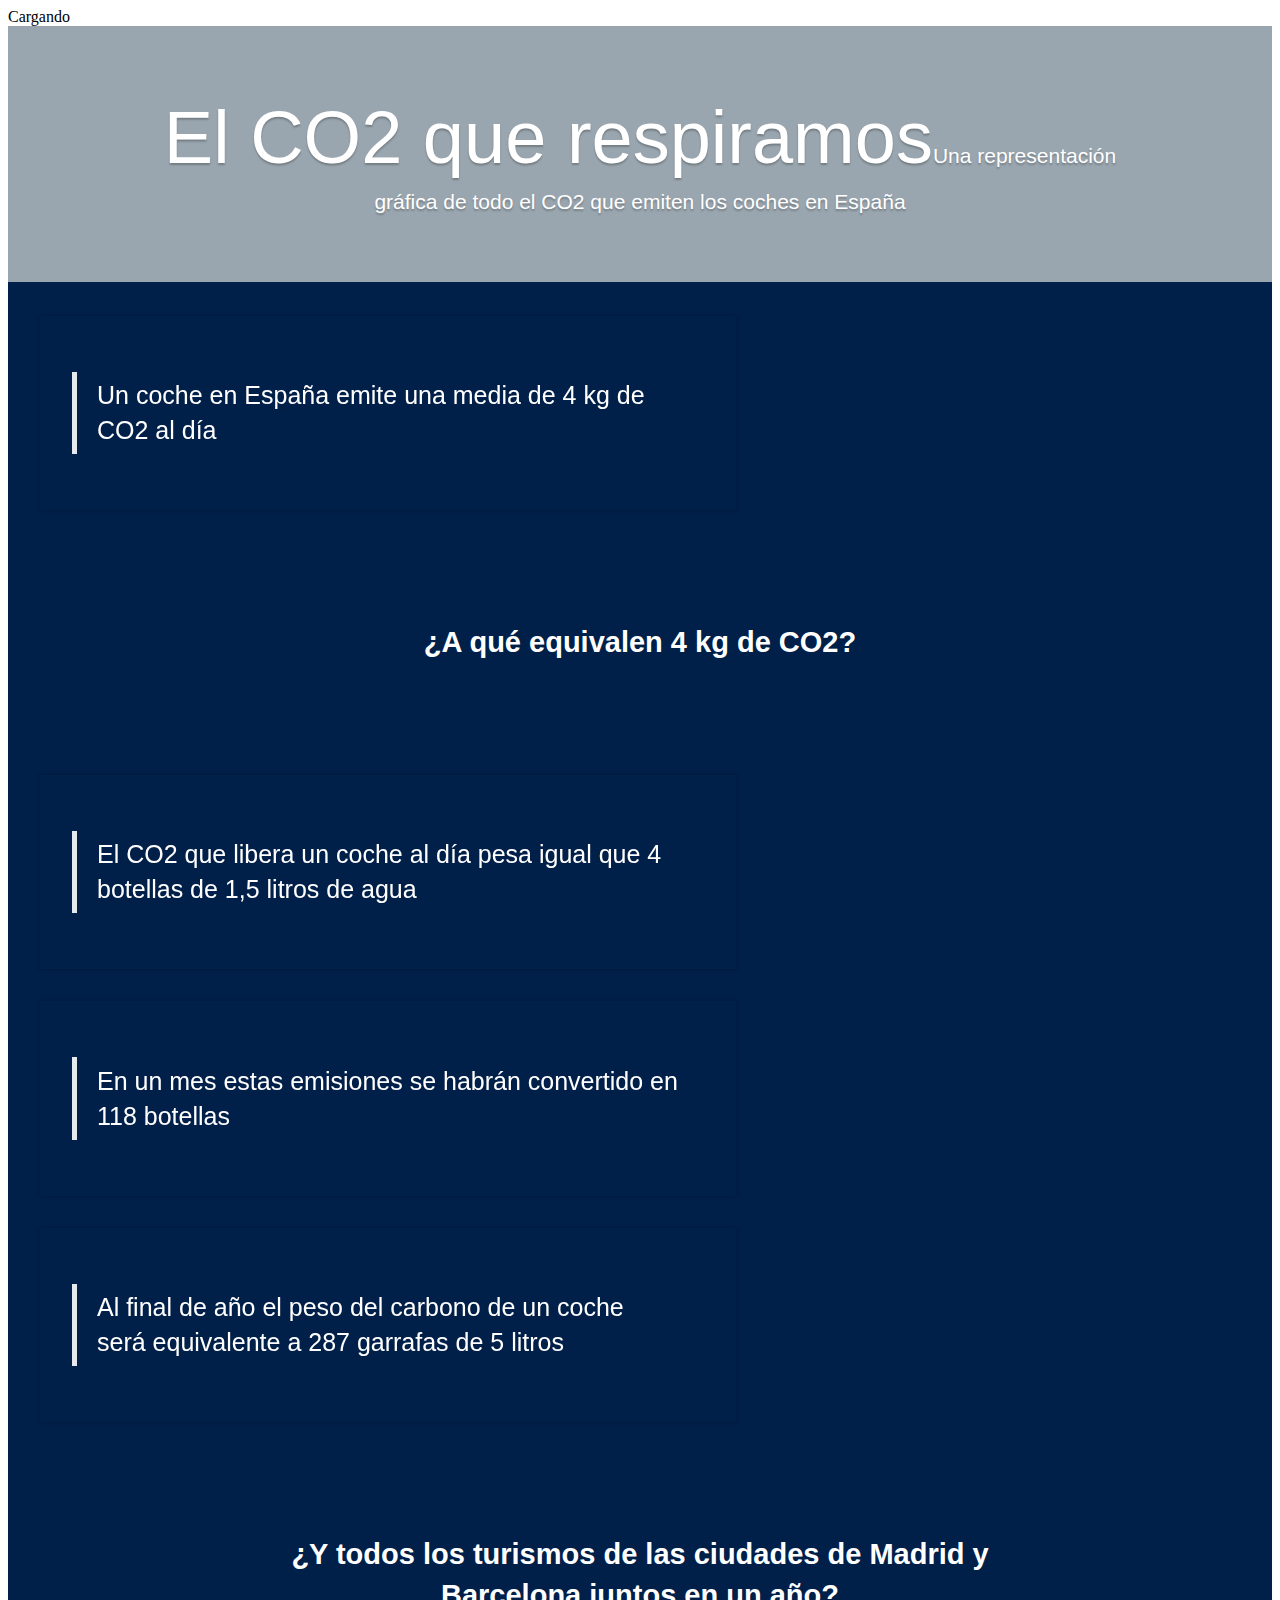
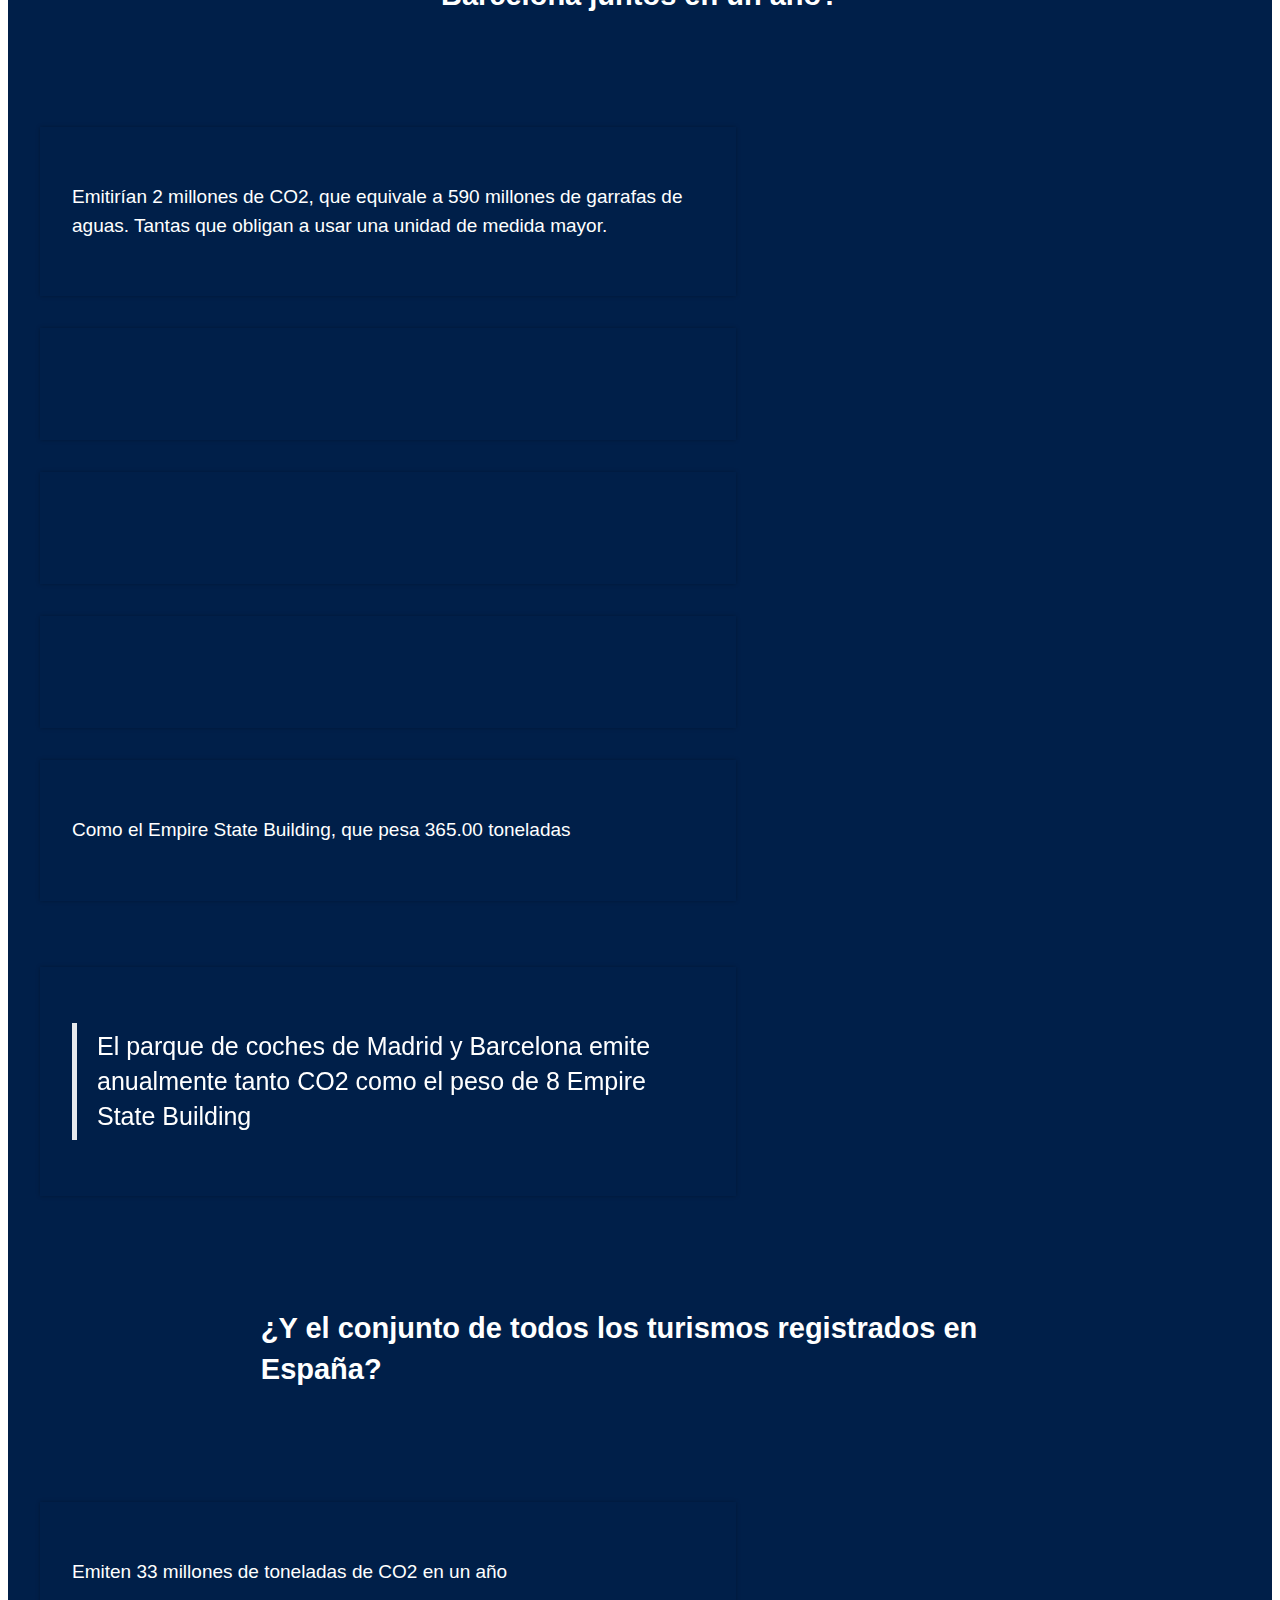
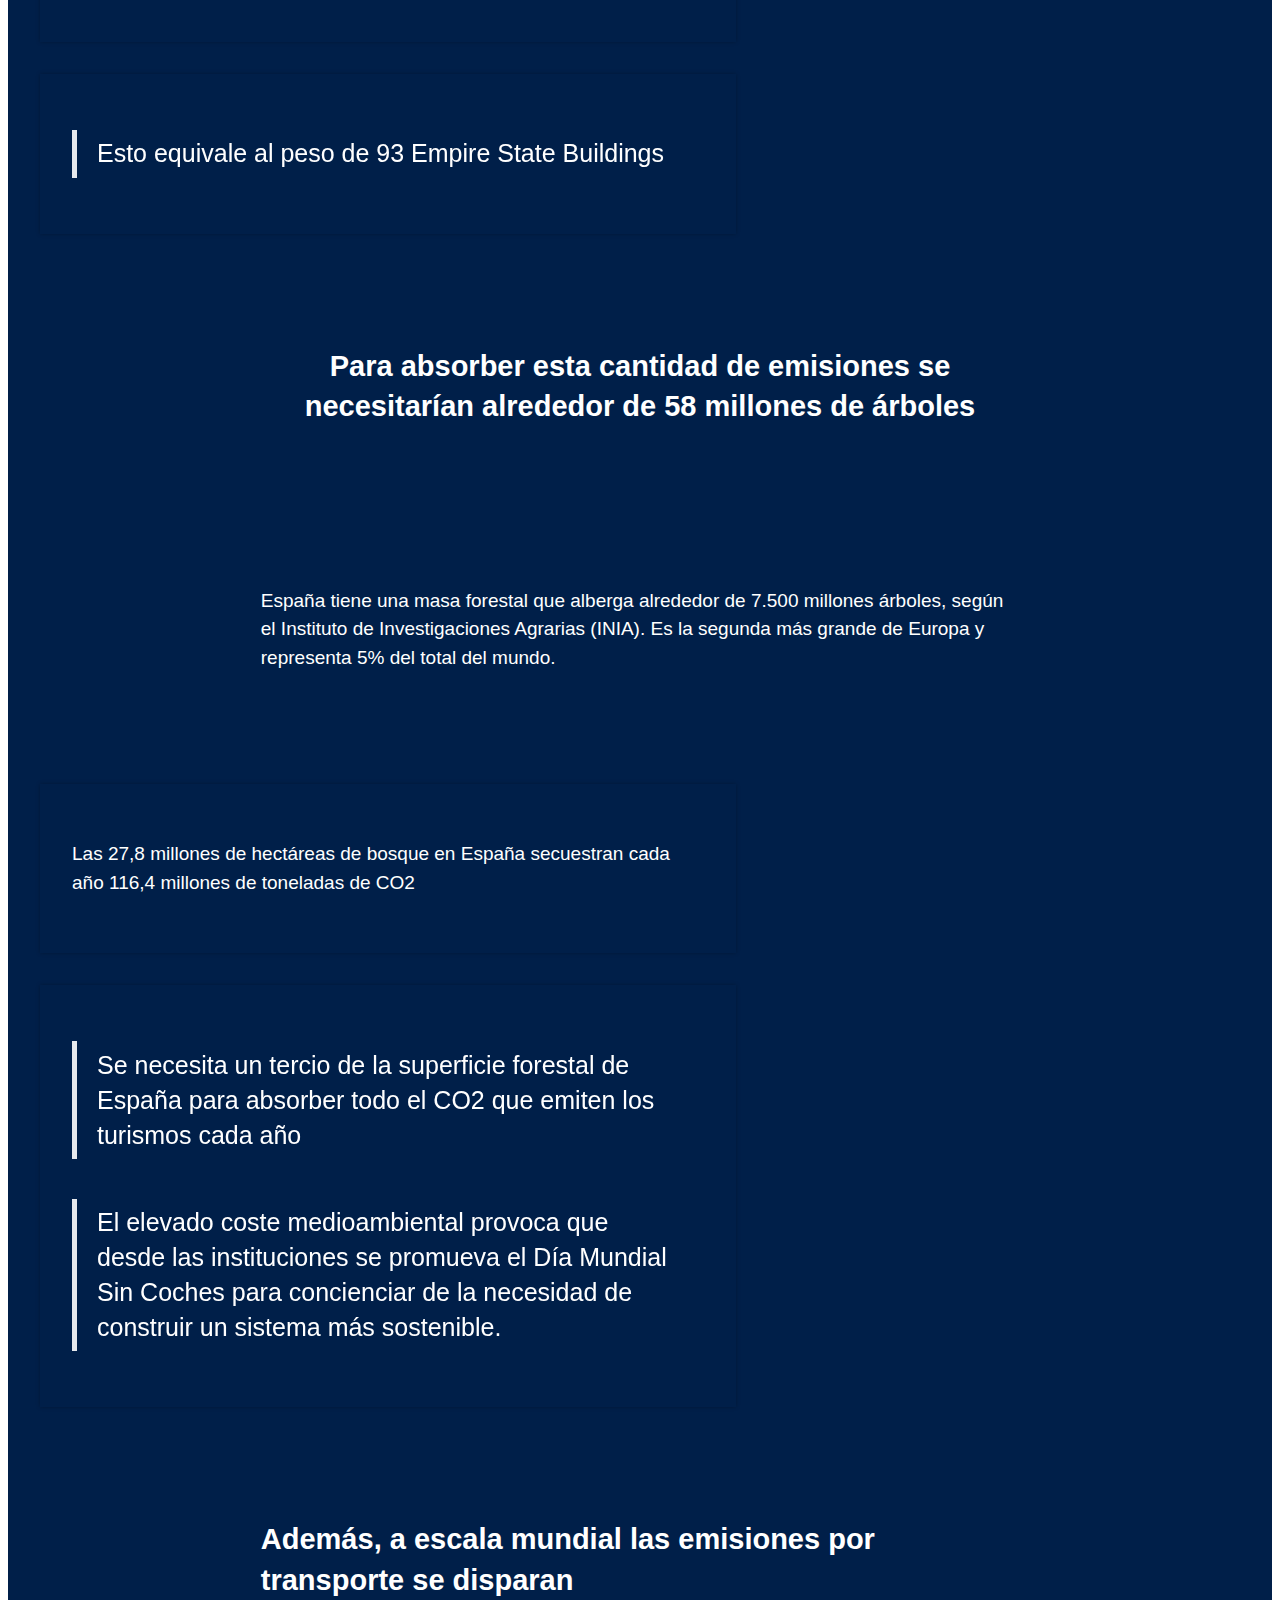
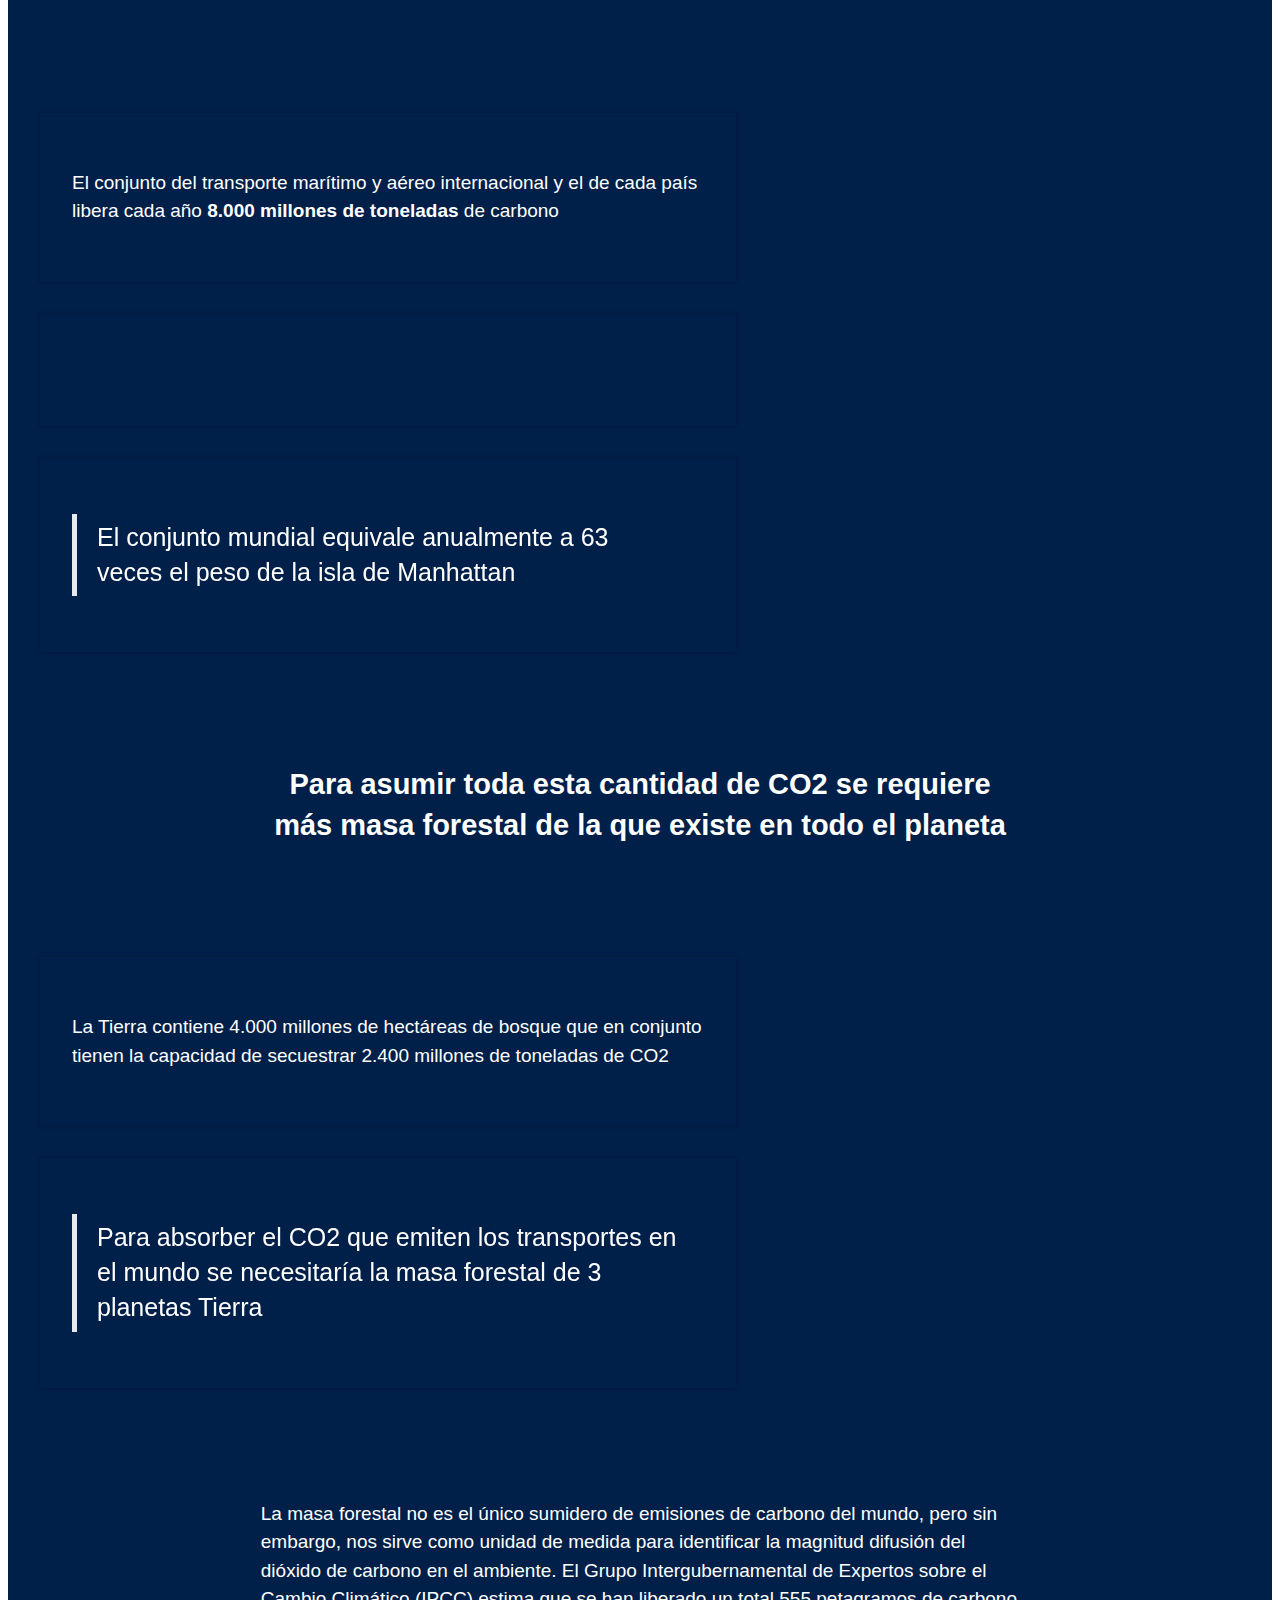
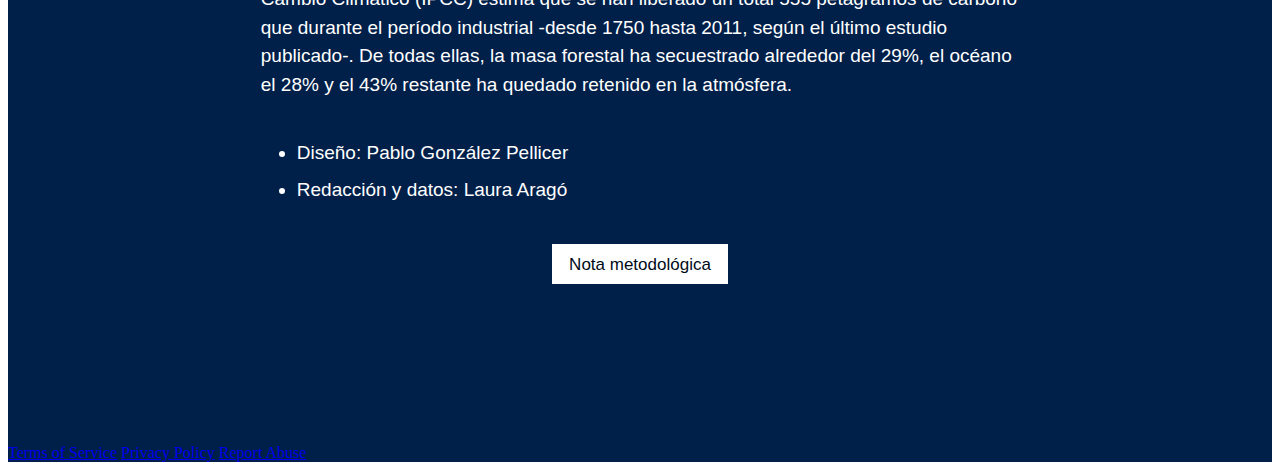
==== commit 43cfa92d: "Add files via upload" ====
--- a/index.html
+++ b/index.html
@@ -1892,9 +1892,7 @@
           <div class="section-content">
             <div class="section-content-view">
               <div class="content-container">
-                <div class="author-appreciation-container">
-                  <a href="https://spark.adobe.com/page/ViPtlC5syH0Ae" class="button appreciate-button">Appreciate</a>
-                </div>
+               
               </div>
             </div>
           </div>
